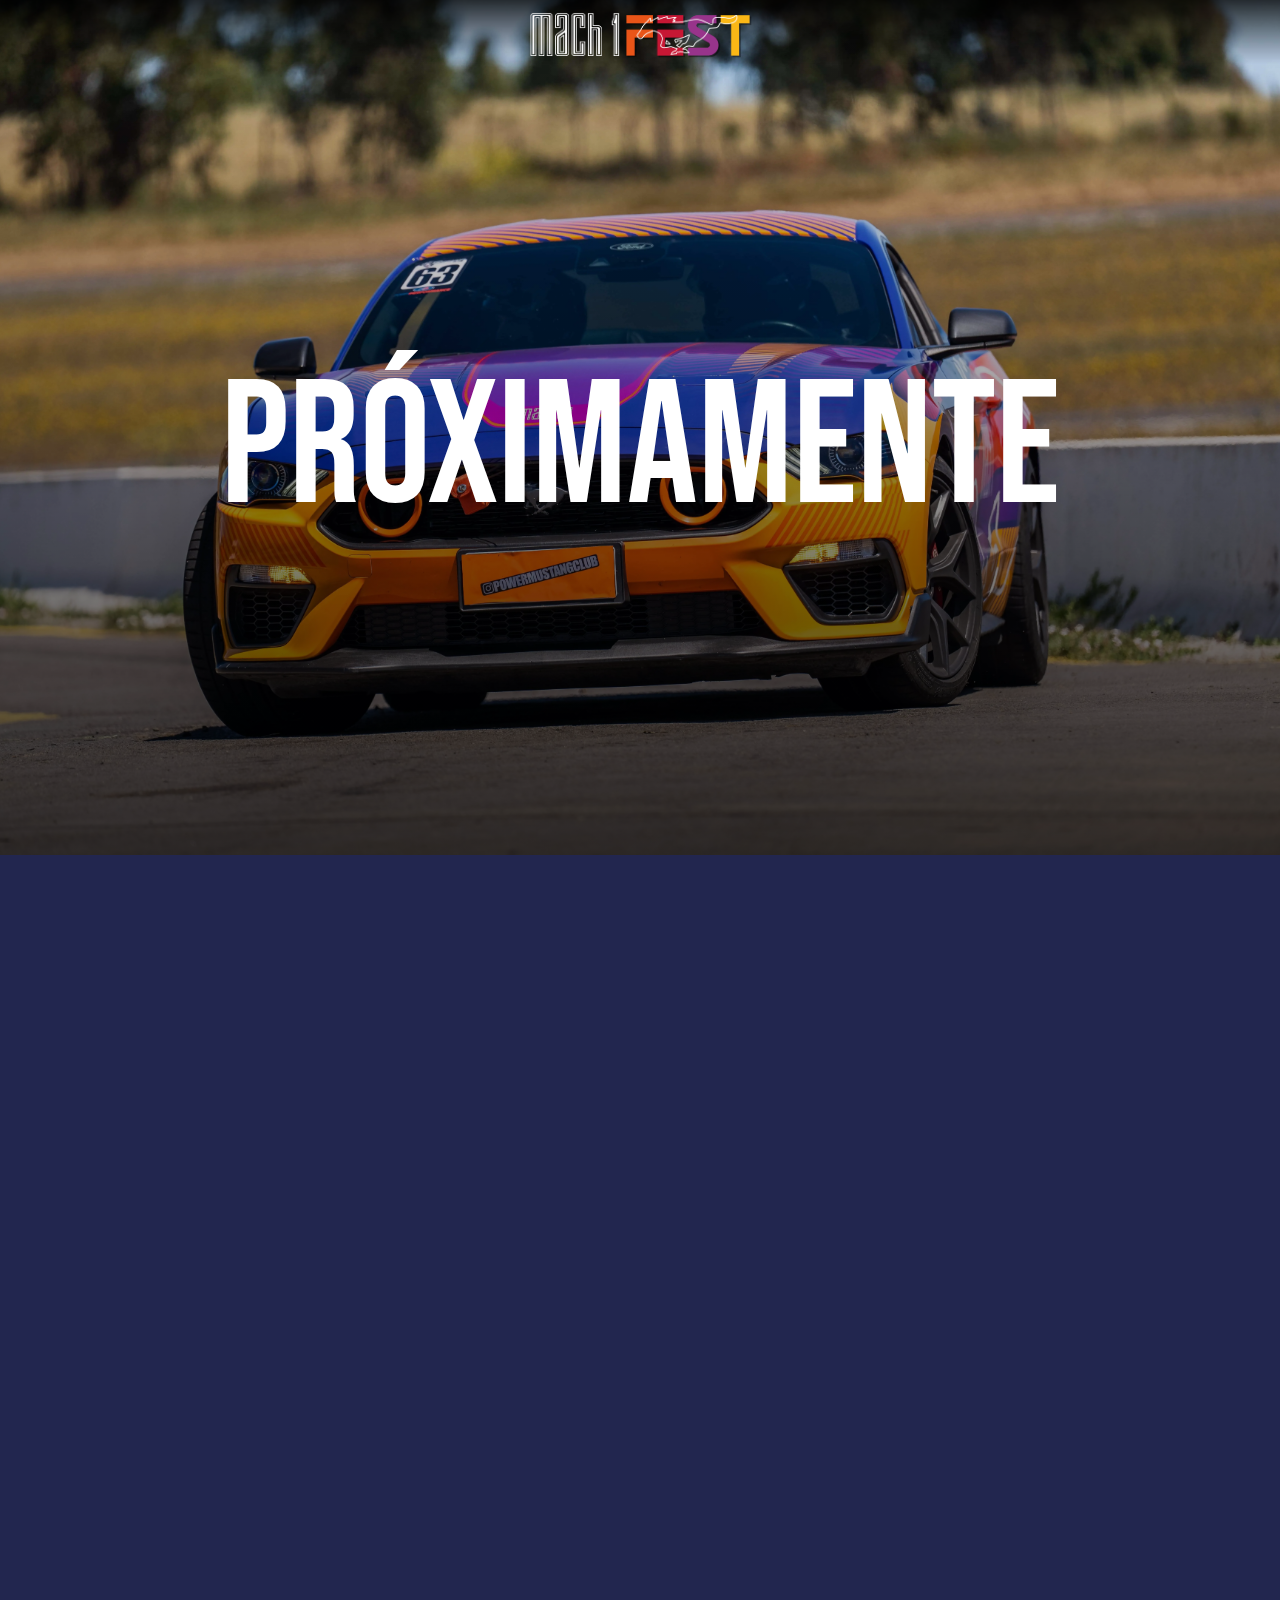
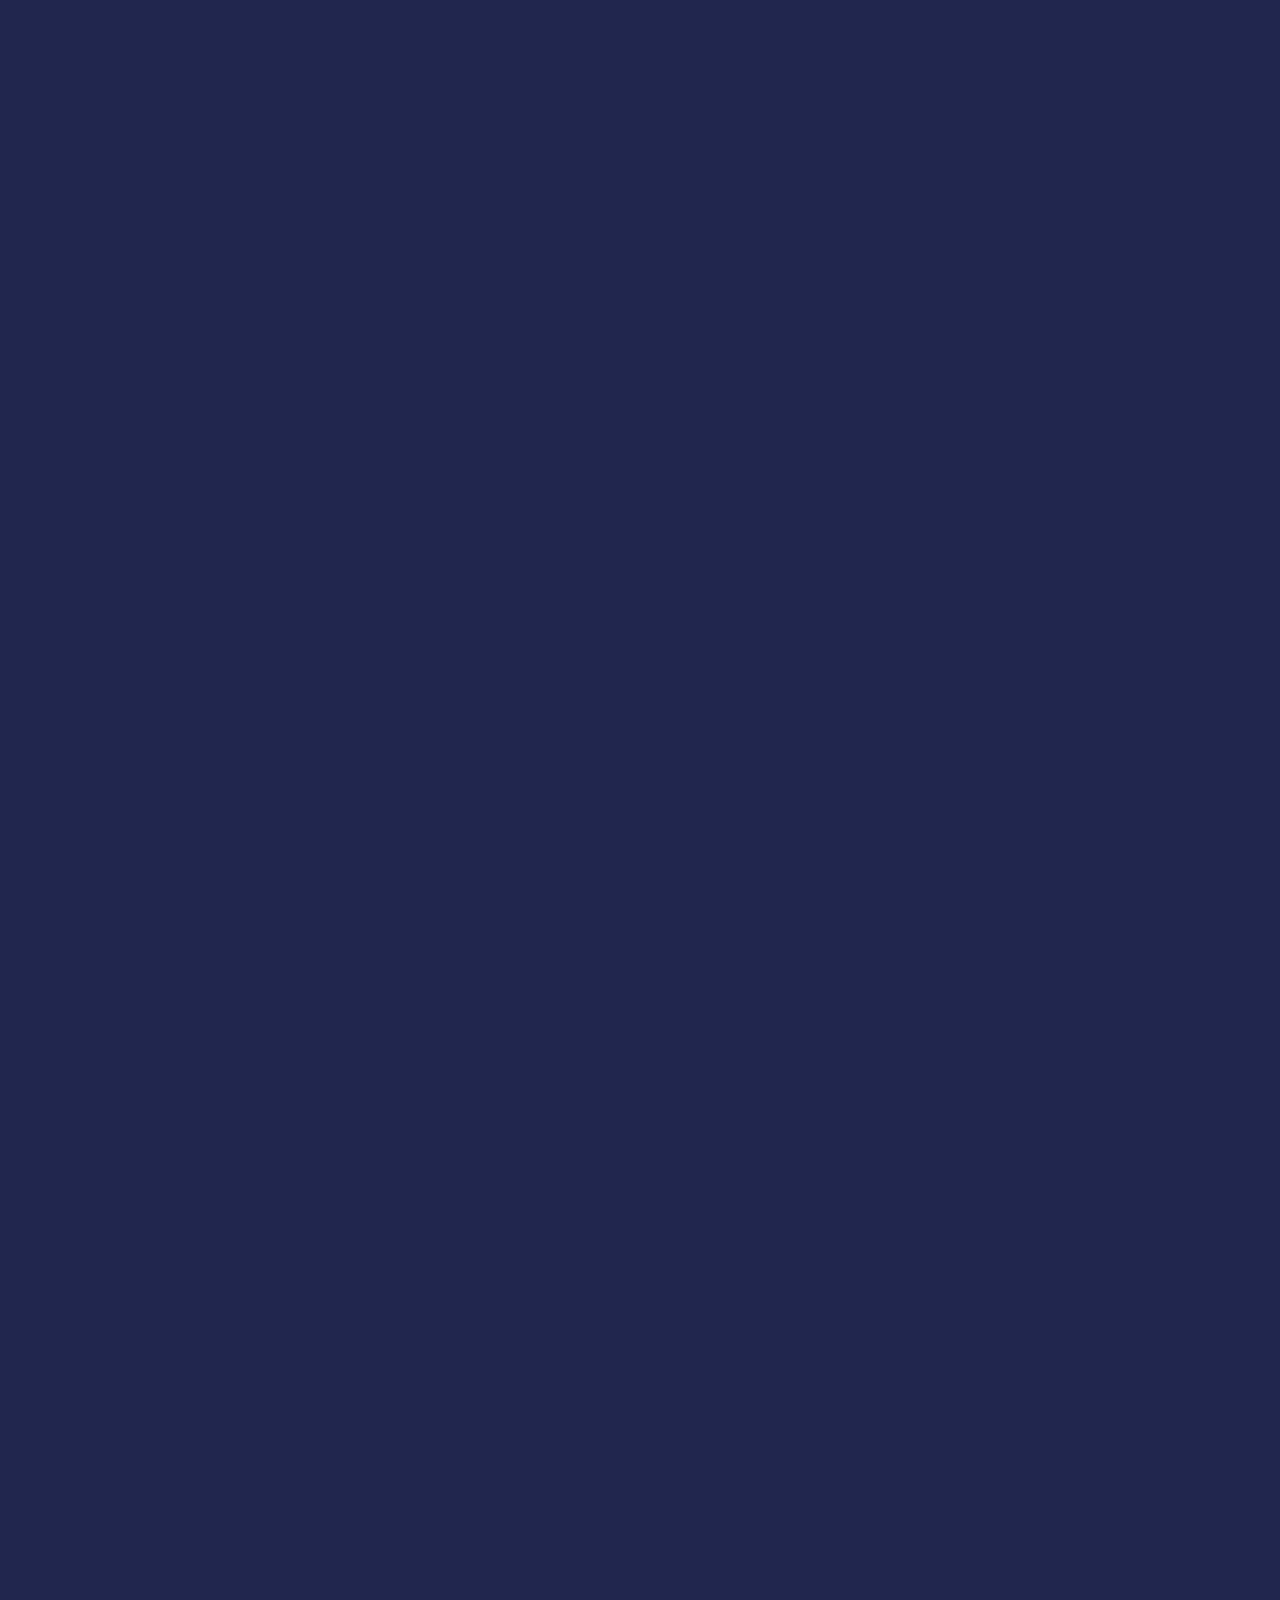
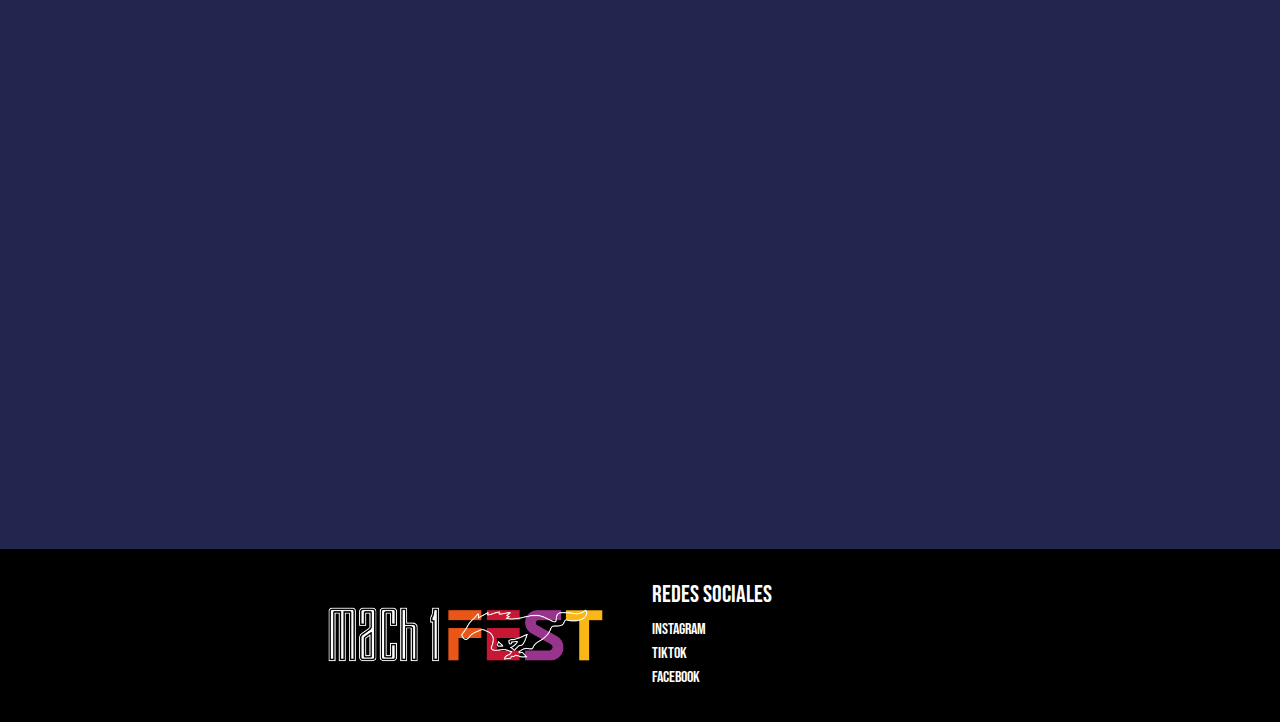
==== index.html @ 34c85b67 "Update index.html" ====
<!DOCTYPE html>
<html lang="en">

<head>
  <!-- Required meta tags -->
  <meta charset="utf-8">
  <meta name="viewport" content="width=device-width, initial-scale=1">

  <!-- Bootstrap CSS -->
  <link href="https://cdn.jsdelivr.net/npm/bootstrap@5.0.2/dist/css/bootstrap.min.css" rel="stylesheet">
  <link href="https://unpkg.com/aos@2.3.1/dist/aos.css" rel="stylesheet">

  <link rel="stylesheet" href="style.css">

  <title>Hello, world!</title>
</head>

<body>

  <section class="section1   ">
    <nav class="navbar navbar-expand-lg navbar-dark ">
      <div class="container-fluid d-flex align-items-center">
        <a class="navbar-brand" href="#">
          <img src="LOGO BLANCO VERTICAL.png" alt="Logo" class="logo-nav" height="80">
        </a>
      </div>
    </nav>
    <div class="img-container ">

      <div class="image-title">
        <h2 class="d-none d-lg-block">Próximamente</h2>
      </div>
      <div class="image-title">
        <h2 class=" d-lg-none" style="font-size: 3rem;">Próximamente</h2>
      </div>

      <img src="img-1.webp" alt="" class="img1">
    </div>
  </section>


  <section data-aos="fade-up" class="section2">
    <div id="carousel" class="carousel slide" data-ride="carousel">
      <div class="carousel-inner">
        <div class="carousel-item active">
          <img src="img-2.webp" class="d-block w-100" alt="Imagen 1">
        </div>
        <div class="carousel-item">
          <img src="img-3.webp" class="d-block w-100" alt="Imagen 2">
        </div>
        <div class="carousel-item">
          <img src="img-4.webp" class="d-block w-100" alt="Imagen 3">
        </div>
        <div class="carousel-item">
          <img src="img-5.webp" class="d-block w-100" alt="Imagen 4">
        </div>
        <div class="carousel-item">
          <img src="img-6.webp" class="d-block w-100" alt="Imagen 5">
        </div>
        <div class="carousel-item">
          <img src="img-7.webp" class="d-block w-100" alt="Imagen 6">
        </div>
      </div>

      <div class="preview-container">
        <img src="img-2-min.webp" class="preview-image active" alt="Preview 1" onclick="showImage(0)">
        <img src="img-3-min.webp" class="preview-image" alt="Preview 2" onclick="showImage(1)">
        <img src="img-4-min.webp" class="preview-image" alt="Preview 3" onclick="showImage(2)">
        <img src="img-5-min.webp" class="preview-image " alt="Preview 4" onclick="showImage(3)">
        <img src="img-6-min.webp" class="preview-image" alt="Preview 5" onclick="showImage(4)">
        <img src="img-7-min.webp" class="preview-image" alt="Preview 6" onclick="showImage(5)">
        <a class="custom-control-prev a-i" href="#carousel" role="button" data-slide="prev">
          <span class="custom-control-prev-icon" aria-hidden="true"></span>
          <span class="sr-only boton-circular">&#10096;</span>
        </a>

        <a class="custom-control-next a-i" href="#carousel" role="button" data-slide="next">
          <span class="custom-control-next-icon" aria-hidden="true"></span>
          <span class="sr-only boton-circular">&#10097;</span>
        </a>
      </div>
    </div>



  </section>

  <!-- <section class="section3 container-fluid">

    <div class="row contenido-section3">
      <div class="col-12 col-sm-6 d-flex align-items-center justify-content-center ">
        <h2 data-aos="fade-up">POLERAS</h2>
      </div>
      <div class="col-12 col-sm-6 d-flex justify-content-center ">
        <img src="camisa 3.png" class="img-info" alt="" data-aos="fade-up">
      </div>
    </div>
  

    <div class="row contenido-section3">
      <div class="col-12 col-sm-6 col-md-6 order-md-2 d-sm-none d-flex align-items-center justify-content-center">
        <h2 data-aos="fade-up">GORRAS</h2>
      </div>
      <div class="col-12 col-sm-6 col-md-6 d-flex justify-content-center order-md-1">
        <img src="GORRA 3.png" class="img-info" alt="" data-aos="fade-up">
      </div>
      <div class="col-12 col-sm-6 col-md-6 order-md-2 d-none d-sm-flex justify-content-center">
        <h2 data-aos="fade-up">GORRAS</h2>
      </div>
    </div>
 
    <div class="row contenido-section3">
      <div class="col-12 col-sm-6 d-flex align-items-center justify-content-center ">
        <h2 data-aos="fade-up">LLAVEROS</h2>
      </div>
      <div class="col-12 col-sm-6 d-flex justify-content-center ">
        <img src="LLAVEROS.png" class="img-info" alt="" data-aos="fade-up">
      </div>
    </div>
  </section>
   -->

   <section class="section3 container-fluid">
    <!-- POLERAS -->
    <div class="row contenido-section3">
      <div class="col-12 col-sm-6 d-flex align-items-center justify-content-center ">
        <img src="llaveros.png" class="img-info" alt="" data-aos="fade-up">
      </div>
      <div class="col-12 col-sm-6 d-flex justify-content-center ">
        <img src="polera.png" class="img-info" alt="" data-aos="fade-up">
      </div>
    </div>
  
    <!-- GORRAS -->
    <div class="row contenido-section3">
      <div class="col-12 col-sm-6 d-flex align-items-center justify-content-center ">
        <img src="gorra.png" class="img-info" alt="" data-aos="fade-up">
      </div>
      <div class="col-12 col-sm-6 d-flex justify-content-center ">
        <img src="mousepad.png" class="img-info" alt="" data-aos="fade-up">
      </div>
    </div>
  
    <!-- LLAVEROS -->
    <div class="row contenido-section3">
      <div class="col-12 col-sm-6 d-flex align-items-center justify-content-center ">
        <img src="mochila.png" class="img-info" alt="" data-aos="fade-up">
      </div>
      <div class="col-12 col-sm-6 d-flex justify-content-center ">
        <img src="mousepad2.png" class="img-info" alt="" data-aos="fade-up">
      </div>
    </div>
    <div class="row contenido-section3">
      <div class="col-12 col-sm-6 d-flex align-items-center justify-content-center ">
        <img src="tarjeteros.png" class="img-info" alt="" data-aos="fade-up">
      </div>
      <div class="col-12 col-sm-6 d-flex justify-content-center ">
        <img src="posavasos.png" class="img-info" alt="" data-aos="fade-up">
      </div>
    </div>
  </section>

  
  
  
  <footer class="footer-class container-fluid">
    <div class="row footer-row">
      <div class="col-12 col-sm-6 d-flex justify-content-center justify-content-sm-end align-items-center">
        <img src="LOGO BLANCO VERTICAL.png" height="100" alt="">
      </div>
      <div class="col-12 col-sm-6 text-center text-sm-start align-items-center content-footer">
        <h4 class="info-footer">REDES SOCIALES</h4>
        <ul class="social-list">
          <li>
            <a href="https://www.instagram.com/mach1fest?utm_source=ig_web_button_share_sheet&igsh=ZDNlZDc0MzIxNw==" target="_blank" class="social-icon info-footer"><i class="fab fa-facebook"></i>Instagram</a>
          </li>
          <li>
            <a href="https://www.tiktok.com/@mach1fest.cl?is_from_webapp=1&sender_device=pc" target="_blank" class="social-icon info-footer"><i class="fab fa-twitter"></i>TIKTOK</a>
          </li>
          <li>
            <a href="https://www.facebook.com/people/Mach1fest/61553412287434/" target="_blank" class="social-icon info-footer"><i class="fab fa-instagram"></i>Facebook</a>
          </li>
        </ul>
      </div>
    </div>
</footer>

  


  <script src="https://code.jquery.com/jquery-3.5.1.min.js"></script>
  <script src="https://cdn.jsdelivr.net/npm/bootstrap@5.0.2/dist/js/bootstrap.bundle.min.js"></script>
  <script src="https://unpkg.com/aos@2.3.1/dist/aos.js"></script>

  <script src="script.js"></script>

  <script>
    AOS.init();
  </script>

</body>

</html>
---- style.css ----
/* COLORES
AZUL #22264F
MORADO #98348B
NARANJA #EA561D
ROJO #C81834
AMARILLO #FAB719

*/
@import url('https://fonts.googleapis.com/css2?family=Bebas+Neue&display=swap');
body{
  font-family:  'Bebas Neue', sans-serif;
    background-color: #22264F;
  

}
.navbar {
    background-color: transparent;
    background: linear-gradient(to bottom, rgba(0, 0, 0, 0.8), rgba(0, 0, 0, 0)); /* Degradado de negro a transparente */
    position: fixed;
    width: 100%;
    z-index: 1000;
    height: 4rem;
  }

  .navbar-brand {
    position: absolute;
    left: 50%;
    transform: translateX(-50%);
  }
.logo-nav{
    margin-top: 3%;
}
.section1 {
    height: 95vh; /* 95% de la altura de la ventana */
    overflow: hidden; /* Evita que haya desbordamiento en caso de contenido adicional */
  }

  /* IMAGEN SECTION 1 */

  .img-container {
    position: relative;
    width: 100%;
    height: 100vh;
  }
  
  .img1 {
    width: 100%;
    height: 100%;
    object-fit: cover;
  }
  
  .img-container::before {
    content: '';
    position: absolute;
    top: 0;
    left: 0;
    width: 100%;
    height: 100%;
    background: linear-gradient(to top, rgba(0, 0, 0, 0.8), transparent);
  }

  
  
/* TEXTO TITULO */

.image-title {
  position: absolute;
  top: 50%;
  left: 50%;
  transform: translate(-50%, -50%);
  text-align: center;
  width: 100%;
}

.image-title h2 {

  color: white;
  font-size: 11rem;
  margin: 0; 
}

.span-tittle{
  margin-right: -2rem; 

}

/* CARRUSEL */
  .carousel-item img {
    width: 100%;
    height: 100vh;
    object-fit: cover;
    opacity: 0;
    transform: translateY(20px);    
    transition: opacity 1s ease-in-out, transform 1s ease-in-out; 
  }
  
  .carousel-item.active img {
    opacity: 1;
    transform: translateY(0);
  }
  
  
  .preview-image.active {
    border: 3px solid #FAB719; 
    opacity: 1;
    transform: scale(1.1); 
    transition: transform 0.3s ease-in-out; 
  }
  
  .boton-circular {
    width: 50px;
    height: 50px;
    border-radius: 50%;
    background-color:transparent ; /* rgba(0, 0, 0, 0.8) 80% de opacidad */
    display: flex;  
    justify-content: center;
    align-items: center;
    cursor: pointer;
    border-color: #FAB719;
    border: 3px solid #FAB719;
    background-color: #22264F;
  }
  .boton-circular.active {
    border: 3px solid #FAB719;
  }
  
  .boton-circular span {
    color: #FAB719;
    font-size: 24px;
  }

.a-i {
    text-decoration: none; /* Eliminar subrayado */
    color: #FAB719; /* Mantener el color original del texto */
}

/* Estilo para cuando se pasa el ratón por encima del hipervínculo */
.a-i:hover {
    color: #FAB719; /* Mantener el color original del texto */
    text-decoration: none; /* Evitar subrayado al pasar el ratón */
}
  
  .custom-control-prev,
  .custom-control-next {
    font-size: 1rem; /* Tamaño de fuente ajustado */
  }
  
  .custom-control-prev {
    margin-right: 5px; /* Espaciado entre los botones */
  }
  
  .custom-control-next {
    margin-left: 5px; /* Espaciado entre los botones */
  }
  
  .preview-container {
    position: absolute;
    bottom: 10px;
    right: 10px; /* Alineación a la derecha */
    display: flex;
    align-items: center; /* Alineación vertical */
  }
  
  .preview-image {
    width: 10%;
    height: auto; /* Ajuste de altura automático */
    margin-right: 5px; /* Espaciado entre las vistas previas */
    cursor: pointer;
  }
  
  h2{
    color: white;
    font-size: 6rem;
    
  }
  p{
    color: white;
    font-size: 27px;
    text-align: justify;
  
  }
    .section3{
      height: auto; /* 100% de la altura de la ventana */
      overflow: hidden; /* Evita que haya desbordamiento en caso de contenido adicional */
      background-color: #22264F;
    }
    
  
  .img-info{
    width: 50%;
   /*  background-color: transpare  nt;
   border: 3px solid#FAB719; */
   margin-bottom: 10rem;
  
  }

  .footer-class .footer-row{
    background-color: black;
    height: auto;
  }
  
  .info-footer{
    color: white;
    text-decoration: none;
 
  }

  .content-footer{
margin-top: 2rem;
margin-bottom: 2rem;
}



.social-list {
  list-style-type: none; /* Elimina los puntos decorativos */
  padding: 0;
  margin: 0;
}

.footer-derecho{
  padding-top: 3rem;
}



.section2{
  padding-bottom: 8rem;
}
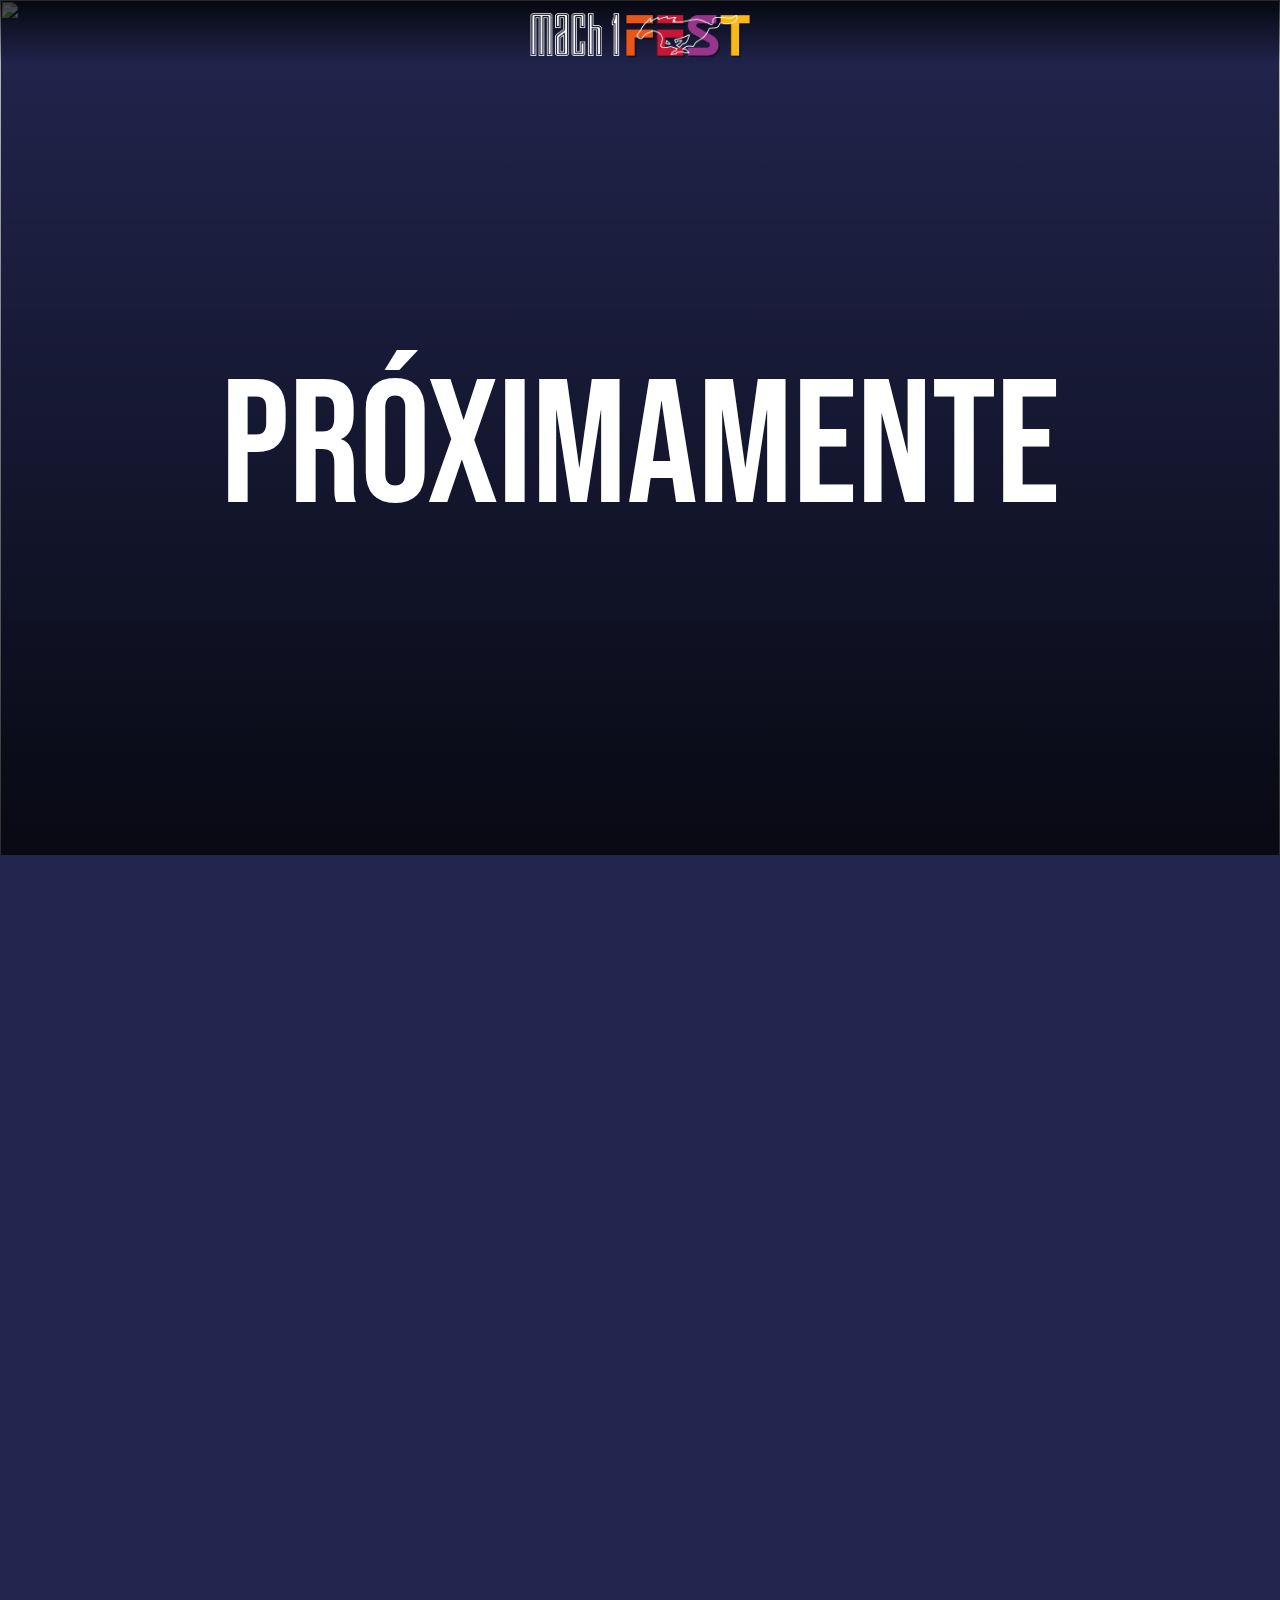
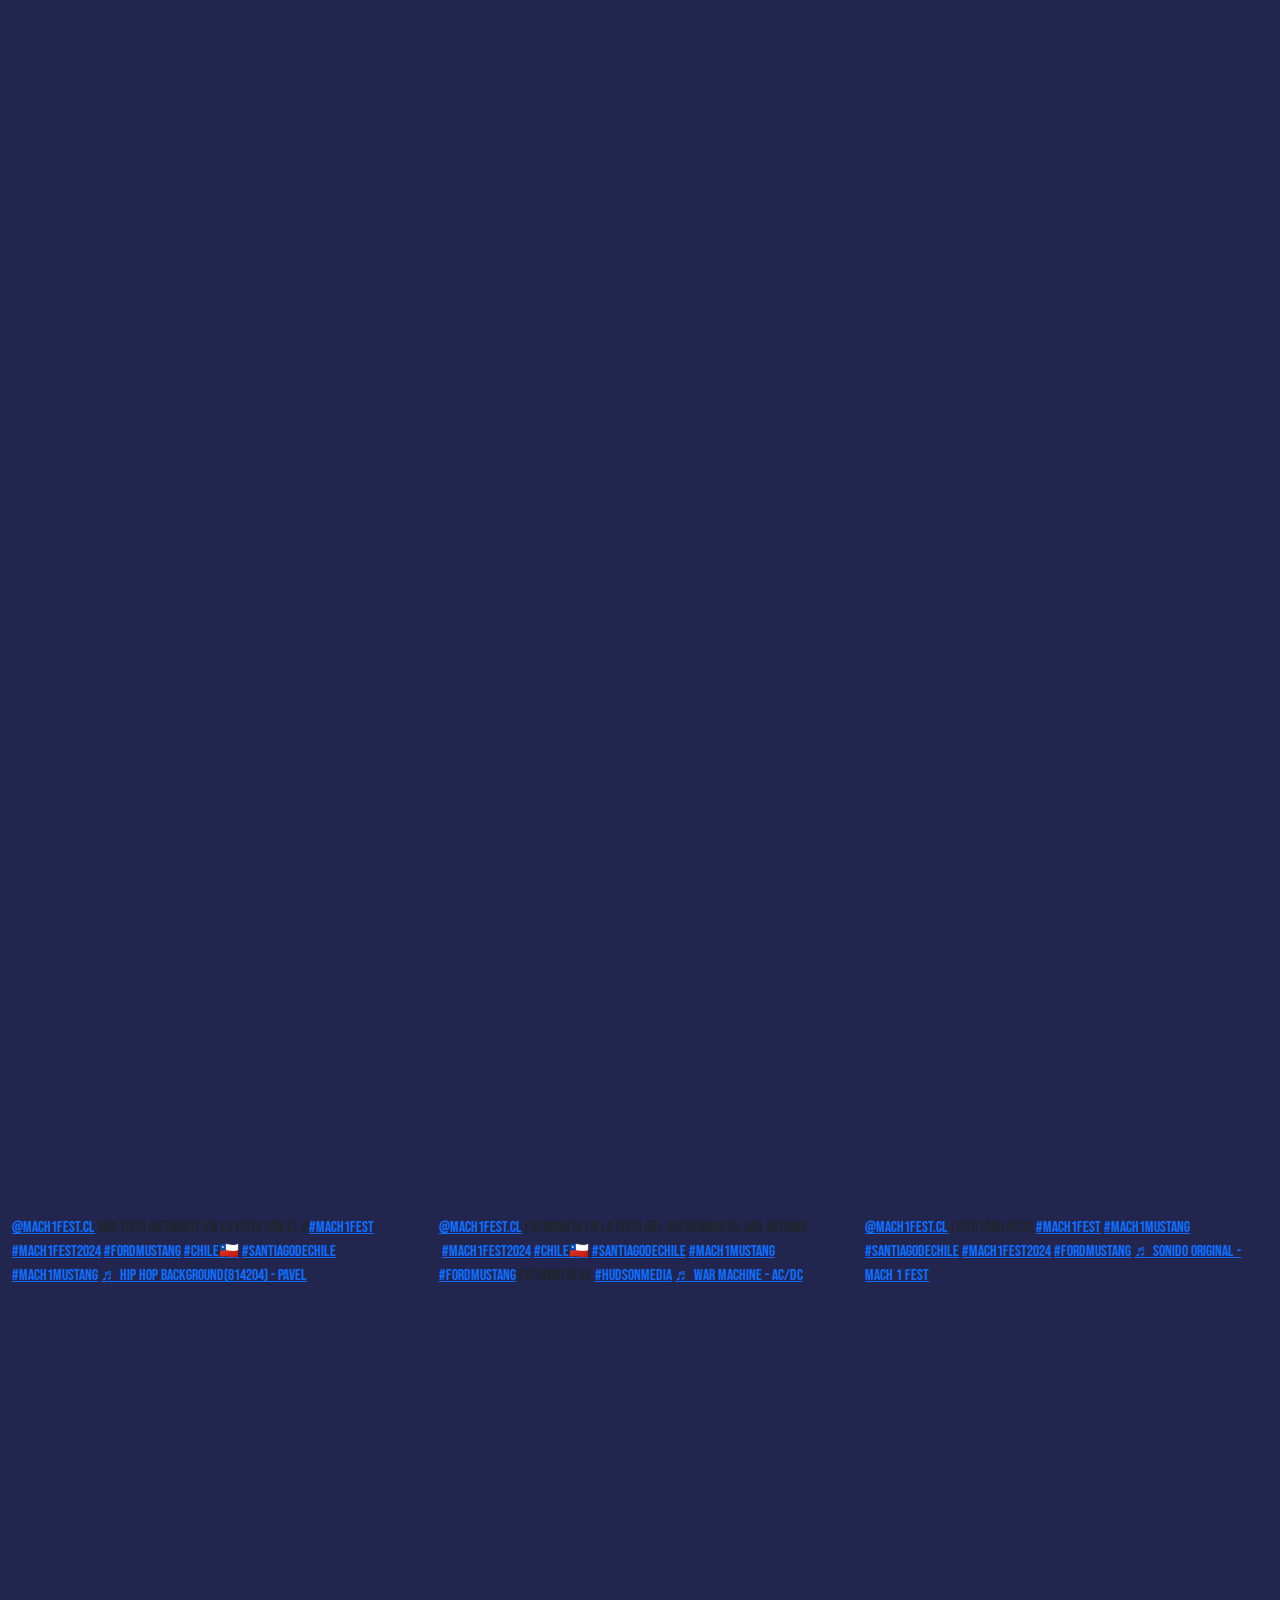
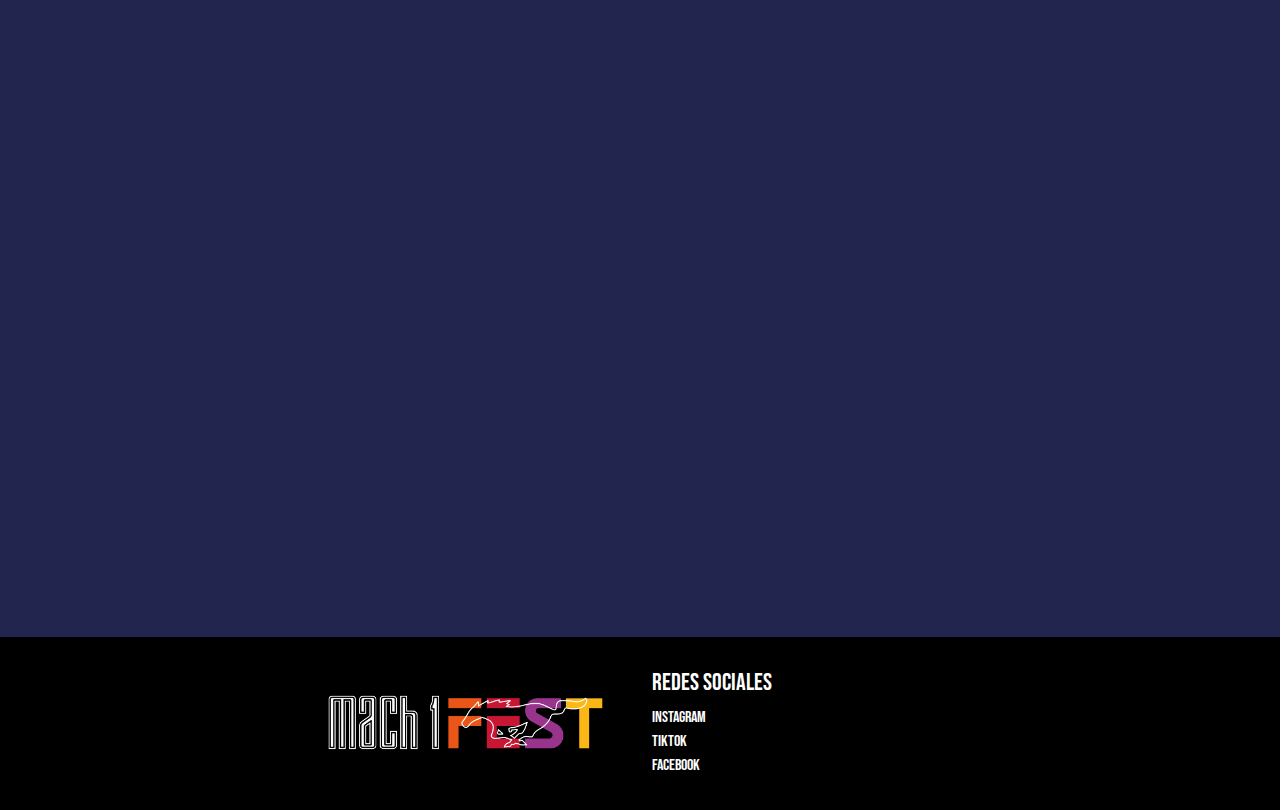
==== commit 16d88ead: "Update index.html" ====
--- a/index.html
+++ b/index.html
@@ -34,7 +34,7 @@
         <h2 class=" d-lg-none" style="font-size: 3rem;">Próximamente</h2>
       </div>
 
-      <img src="img-1.webp" alt="" class="img1">
+      <img src="/Imagenes-Auto/img-1.webp" alt="" class="img1">
     </div>
   </section>
 
@@ -43,32 +43,32 @@
     <div id="carousel" class="carousel slide" data-ride="carousel">
       <div class="carousel-inner">
         <div class="carousel-item active">
-          <img src="img-2.webp" class="d-block w-100" alt="Imagen 1">
-        </div>
-        <div class="carousel-item">
-          <img src="img-3.webp" class="d-block w-100" alt="Imagen 2">
-        </div>
-        <div class="carousel-item">
-          <img src="img-4.webp" class="d-block w-100" alt="Imagen 3">
-        </div>
-        <div class="carousel-item">
-          <img src="img-5.webp" class="d-block w-100" alt="Imagen 4">
-        </div>
-        <div class="carousel-item">
-          <img src="img-6.webp" class="d-block w-100" alt="Imagen 5">
-        </div>
-        <div class="carousel-item">
-          <img src="img-7.webp" class="d-block w-100" alt="Imagen 6">
+          <img src="/Imagenes-Auto/img-2.webp" class="d-block w-100" alt="Imagen 1">
+        </div>
+        <div class="carousel-item">
+          <img src="/Imagenes-Auto/img-3.webp" class="d-block w-100" alt="Imagen 2">
+        </div>
+        <div class="carousel-item">
+          <img src="/Imagenes-Auto/img-4.webp" class="d-block w-100" alt="Imagen 3">
+        </div>
+        <div class="carousel-item">
+          <img src="/Imagenes-Auto/img-5.webp" class="d-block w-100" alt="Imagen 4">
+        </div>
+        <div class="carousel-item">
+          <img src="/Imagenes-Auto/img-6.webp" class="d-block w-100" alt="Imagen 5">
+        </div>
+        <div class="carousel-item">
+          <img src="/Imagenes-Auto/img-7.webp" class="d-block w-100" alt="Imagen 6">
         </div>
       </div>
 
       <div class="preview-container">
-        <img src="img-2-min.webp" class="preview-image active" alt="Preview 1" onclick="showImage(0)">
-        <img src="img-3-min.webp" class="preview-image" alt="Preview 2" onclick="showImage(1)">
-        <img src="img-4-min.webp" class="preview-image" alt="Preview 3" onclick="showImage(2)">
-        <img src="img-5-min.webp" class="preview-image " alt="Preview 4" onclick="showImage(3)">
-        <img src="img-6-min.webp" class="preview-image" alt="Preview 5" onclick="showImage(4)">
-        <img src="img-7-min.webp" class="preview-image" alt="Preview 6" onclick="showImage(5)">
+        <img src="/Imagenes-Auto/img-2-min.webp" class="preview-image active" alt="Preview 1" onclick="showImage(0)">
+        <img src="/Imagenes-Auto/img-3-min.webp" class="preview-image" alt="Preview 2" onclick="showImage(1)">
+        <img src="/Imagenes-Auto/img-4-min.webp" class="preview-image" alt="Preview 3" onclick="showImage(2)">
+        <img src="/Imagenes-Auto/img-5-min.webp" class="preview-image " alt="Preview 4" onclick="showImage(3)">
+        <img src="/Imagenes-Auto/img-6-min.webp" class="preview-image" alt="Preview 5" onclick="showImage(4)">
+        <img src="/Imagenes-Auto/img-7-min.webp" class="preview-image" alt="Preview 6" onclick="showImage(5)">
         <a class="custom-control-prev a-i" href="#carousel" role="button" data-slide="prev">
           <span class="custom-control-prev-icon" aria-hidden="true"></span>
           <span class="sr-only boton-circular">&#10096;</span>
@@ -120,7 +120,7 @@
   </section>
    -->
 
-   <section class="section3 container-fluid">
+  <section class="section3 container-fluid">
     <!-- POLERAS -->
     <div class="row contenido-section3">
       <div class="col-12 col-sm-6 d-flex align-items-center justify-content-center ">
@@ -130,7 +130,7 @@
         <img src="polera.png" class="img-info" alt="" data-aos="fade-up">
       </div>
     </div>
-  
+
     <!-- GORRAS -->
     <div class="row contenido-section3">
       <div class="col-12 col-sm-6 d-flex align-items-center justify-content-center ">
@@ -140,7 +140,76 @@
         <img src="mousepad.png" class="img-info" alt="" data-aos="fade-up">
       </div>
     </div>
-  
+    <div class="row tiktok-section" >
+      <div class="col-12 col-lg-4 d-flex align-items-center justify-content-center">
+        <blockquote class="tiktok-embed " cite="https://www.tiktok.com/@mach1fest.cl/video/7309901057893666054"
+          data-video-id="7309901057893666054" style="max-width: 605px;min-width: 325px;">
+          <div> <a target="_blank" title="@mach1fest.cl"
+              href="https://www.tiktok.com/@mach1fest.cl?refer=embed">@mach1fest.cl</a> Una vista diferente en la pista
+            con
+            el #<a title="mach1fest" target="_blank"
+              href="https://www.tiktok.com/tag/mach1fest?refer=embed">#mach1fest</a>
+            <a title="mach1fest2024" target="_blank"
+              href="https://www.tiktok.com/tag/mach1fest2024?refer=embed">#mach1fest2024</a> <a title="fordmustang"
+              target="_blank" href="https://www.tiktok.com/tag/fordmustang?refer=embed">#fordmustang</a> <a
+              title="chile🇨🇱" target="_blank"
+              href="https://www.tiktok.com/tag/chile%F0%9F%87%A8%F0%9F%87%B1?refer=embed">#chile🇨🇱</a> <a
+              title="santiagodechile" target="_blank"
+              href="https://www.tiktok.com/tag/santiagodechile?refer=embed">#santiagodechile</a> <a title="mach1mustang"
+              target="_blank" href="https://www.tiktok.com/tag/mach1mustang?refer=embed">#mach1mustang</a> <a
+              target="_blank" title="♬ Hip Hop Background(814204) - Pavel"
+              href="https://www.tiktok.com/music/Hip-Hop-Background-814204-6860551076676896769?refer=embed">♬ Hip Hop
+              Background(814204) - Pavel</a>
+          </div>
+        </blockquote>
+        <script async src="https://www.tiktok.com/embed.js"></script>
+      </div>
+      <div class="col-12 col-lg-4 d-flex align-items-center justify-content-center">
+        <blockquote class="tiktok-embed" cite="https://www.tiktok.com/@mach1fest.cl/video/7309574915538177286"
+          data-video-id="7309574915538177286" style="max-width: 605px;min-width: 325px;">
+          <section> <a target="_blank" title="@mach1fest.cl"
+              href="https://www.tiktok.com/@mach1fest.cl?refer=embed">@mach1fest.cl</a> Fotografía en la pista del
+            Autódromo de San Antonio .<a title="mach1fest2024" target="_blank"
+              href="https://www.tiktok.com/tag/mach1fest2024?refer=embed">#mach1fest2024</a> <a title="chile🇨🇱"
+              target="_blank" href="https://www.tiktok.com/tag/chile%F0%9F%87%A8%F0%9F%87%B1?refer=embed">#chile🇨🇱</a>
+            <a title="santiagodechile" target="_blank"
+              href="https://www.tiktok.com/tag/santiagodechile?refer=embed">#santiagodechile</a> <a title="mach1mustang"
+              target="_blank" href="https://www.tiktok.com/tag/mach1mustang?refer=embed">#mach1mustang</a> <a
+              title="fordmustang" target="_blank"
+              href="https://www.tiktok.com/tag/fordmustang?refer=embed">#fordmustang</a> fotografía de <a
+              title="hudsonmedia" target="_blank"
+              href="https://www.tiktok.com/tag/hudsonmedia?refer=embed">#hudsonmedia</a> <a target="_blank"
+              title="♬ War Machine - AC&#47;DC"
+              href="https://www.tiktok.com/music/War-Machine-6715196269591005185?refer=embed">♬ War Machine -
+              AC&#47;DC</a> </section>
+        </blockquote>
+        <script async src="https://www.tiktok.com/embed.js"></script>
+      </div>
+      <div class="col-12 col-lg-4 d-flex align-items-center justify-content-center">
+        <blockquote class="tiktok-embed" cite="https://www.tiktok.com/@mach1fest.cl/video/7309898179795815685"
+          data-video-id="7309898179795815685" style="max-width: 605px;min-width: 325px;">
+          <section> <a target="_blank" title="@mach1fest.cl"
+              href="https://www.tiktok.com/@mach1fest.cl?refer=embed">@mach1fest.cl</a> Listo para pista <a
+              title="mach1fest" target="_blank" href="https://www.tiktok.com/tag/mach1fest?refer=embed">#mach1fest</a>
+            <a title="mach1mustang" target="_blank"
+              href="https://www.tiktok.com/tag/mach1mustang?refer=embed">#mach1mustang</a> <a title="santiagodechile"
+              target="_blank" href="https://www.tiktok.com/tag/santiagodechile?refer=embed">#santiagodechile</a> <a
+              title="mach1fest2024" target="_blank"
+              href="https://www.tiktok.com/tag/mach1fest2024?refer=embed">#mach1fest2024</a> <a title="fordmustang"
+              target="_blank" href="https://www.tiktok.com/tag/fordmustang?refer=embed">#fordmustang</a> <a
+              target="_blank" title="♬ sonido original - Mach 1 Fest"
+              href="https://www.tiktok.com/music/sonido-original-7309898187384687366?refer=embed">♬ sonido original -
+              Mach 1 Fest</a>
+          </section>
+        </blockquote>
+        <script async src="https://www.tiktok.com/embed.js"></script>
+      </div>
+      
+
+
+    </div>
+
+
     <!-- LLAVEROS -->
     <div class="row contenido-section3">
       <div class="col-12 col-sm-6 d-flex align-items-center justify-content-center ">
@@ -160,9 +229,9 @@
     </div>
   </section>
 
-  
-  
-  
+
+
+
   <footer class="footer-class container-fluid">
     <div class="row footer-row">
       <div class="col-12 col-sm-6 d-flex justify-content-center justify-content-sm-end align-items-center">
@@ -172,20 +241,23 @@
         <h4 class="info-footer">REDES SOCIALES</h4>
         <ul class="social-list">
           <li>
-            <a href="https://www.instagram.com/mach1fest?utm_source=ig_web_button_share_sheet&igsh=ZDNlZDc0MzIxNw==" target="_blank" class="social-icon info-footer"><i class="fab fa-facebook"></i>Instagram</a>
+            <a href="https://www.instagram.com/mach1fest?utm_source=ig_web_button_share_sheet&igsh=ZDNlZDc0MzIxNw=="
+              target="_blank" class="social-icon info-footer"><i class="fab fa-facebook"></i>Instagram</a>
           </li>
           <li>
-            <a href="https://www.tiktok.com/@mach1fest.cl?is_from_webapp=1&sender_device=pc" target="_blank" class="social-icon info-footer"><i class="fab fa-twitter"></i>TIKTOK</a>
+            <a href="https://www.tiktok.com/@mach1fest.cl?is_from_webapp=1&sender_device=pc" target="_blank"
+              class="social-icon info-footer"><i class="fab fa-twitter"></i>TIKTOK</a>
           </li>
           <li>
-            <a href="https://www.facebook.com/people/Mach1fest/61553412287434/" target="_blank" class="social-icon info-footer"><i class="fab fa-instagram"></i>Facebook</a>
+            <a href="https://www.facebook.com/people/Mach1fest/61553412287434/" target="_blank"
+              class="social-icon info-footer"><i class="fab fa-instagram"></i>Facebook</a>
           </li>
         </ul>
       </div>
     </div>
-</footer>
-
-  
+  </footer>
+
+
 
 
   <script src="https://code.jquery.com/jquery-3.5.1.min.js"></script>
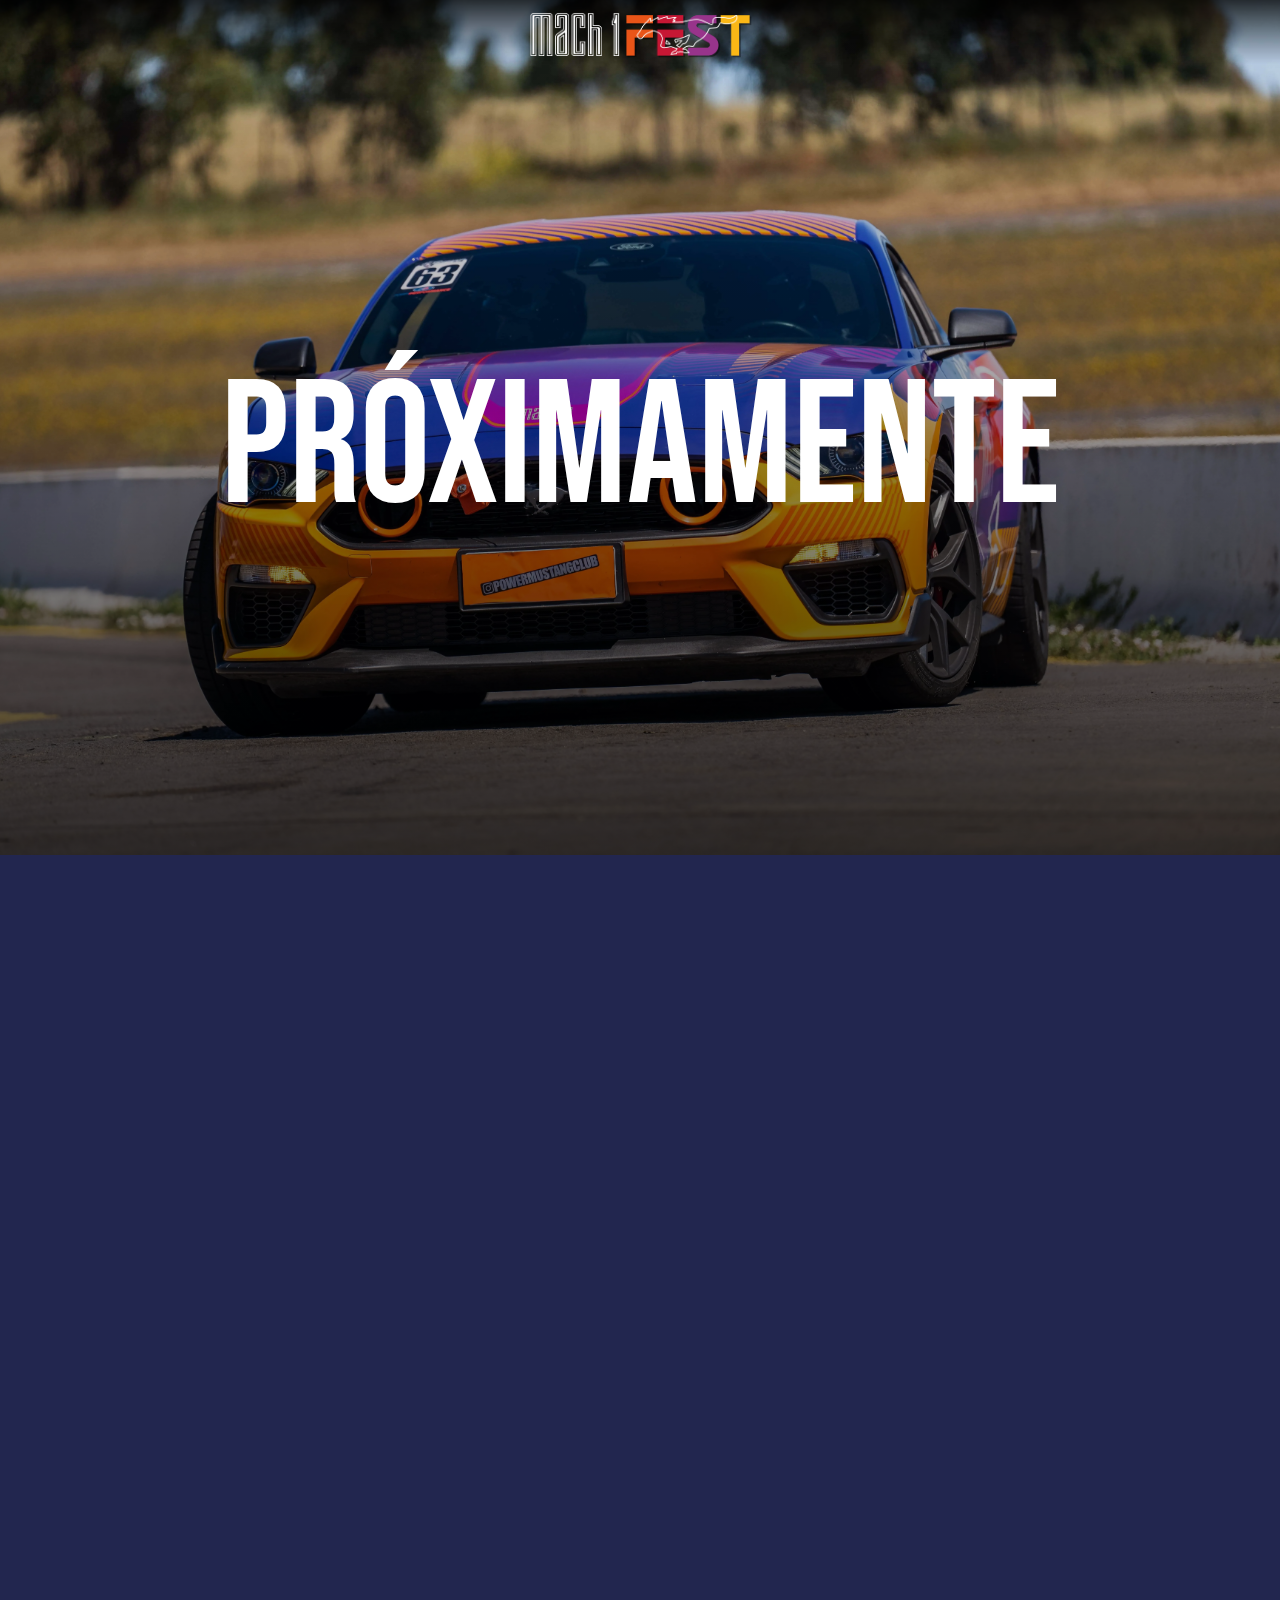
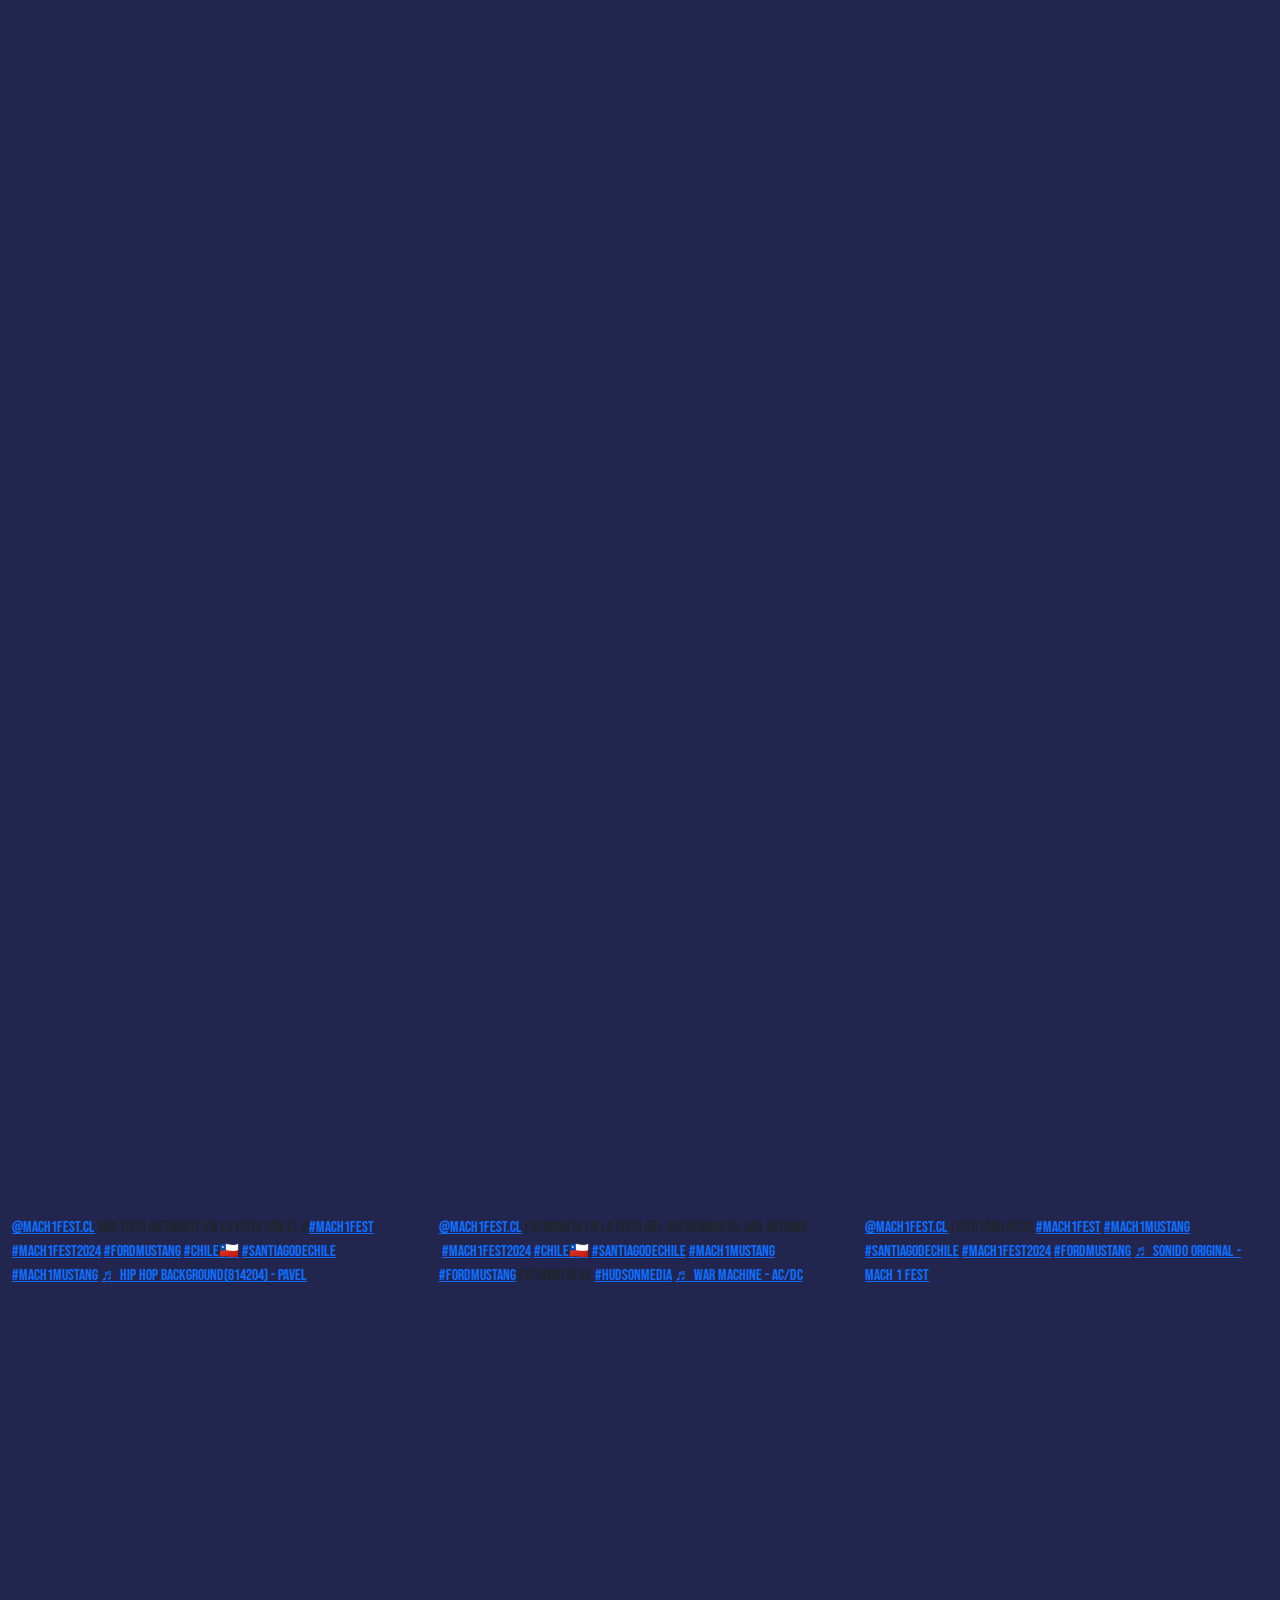
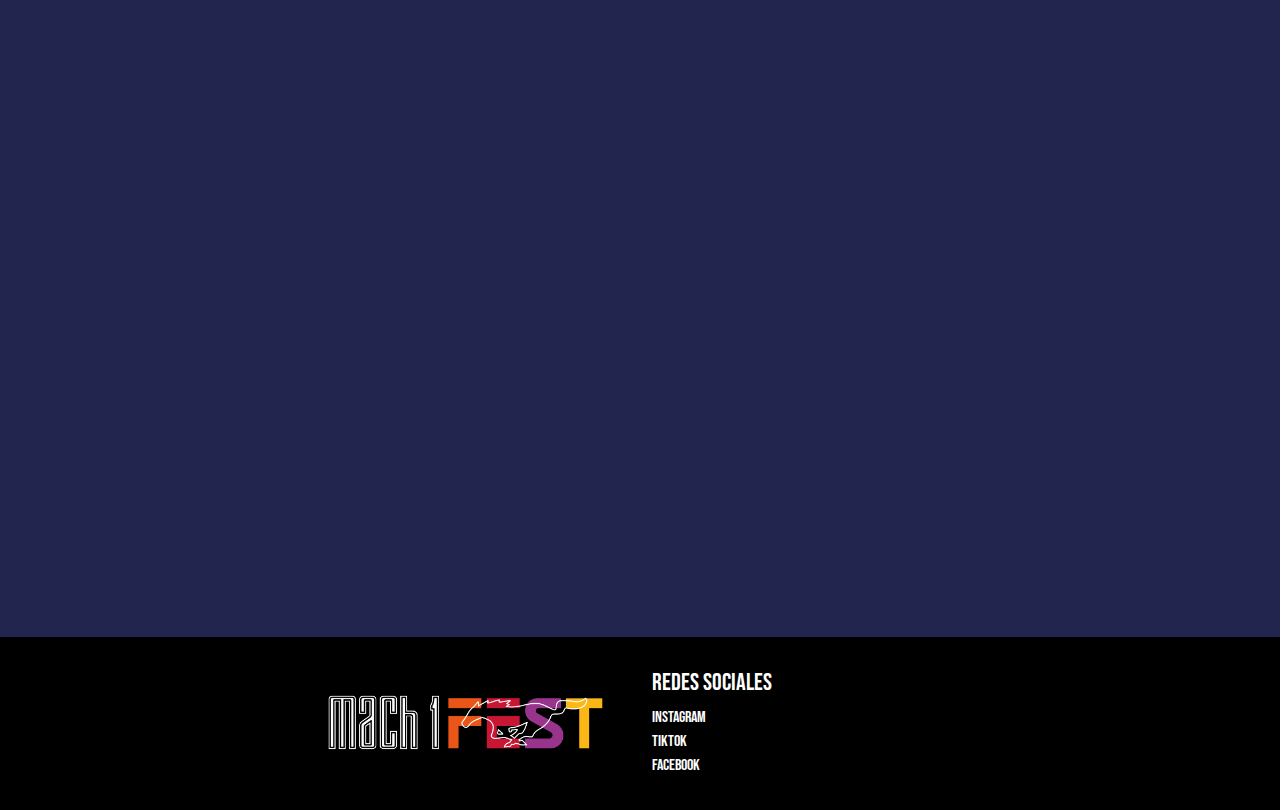
==== commit 3097675a: "Update index.html" ====
--- a/index.html
+++ b/index.html
@@ -34,7 +34,7 @@
         <h2 class=" d-lg-none" style="font-size: 3rem;">Próximamente</h2>
       </div>
 
-      <img src="/Imagenes-Auto/img-1.webp" alt="" class="img1">
+      <img src="img-1.webp" alt="" class="img1">
     </div>
   </section>
 
@@ -43,32 +43,32 @@
     <div id="carousel" class="carousel slide" data-ride="carousel">
       <div class="carousel-inner">
         <div class="carousel-item active">
-          <img src="/Imagenes-Auto/img-2.webp" class="d-block w-100" alt="Imagen 1">
-        </div>
-        <div class="carousel-item">
-          <img src="/Imagenes-Auto/img-3.webp" class="d-block w-100" alt="Imagen 2">
-        </div>
-        <div class="carousel-item">
-          <img src="/Imagenes-Auto/img-4.webp" class="d-block w-100" alt="Imagen 3">
-        </div>
-        <div class="carousel-item">
-          <img src="/Imagenes-Auto/img-5.webp" class="d-block w-100" alt="Imagen 4">
-        </div>
-        <div class="carousel-item">
-          <img src="/Imagenes-Auto/img-6.webp" class="d-block w-100" alt="Imagen 5">
-        </div>
-        <div class="carousel-item">
-          <img src="/Imagenes-Auto/img-7.webp" class="d-block w-100" alt="Imagen 6">
+          <img src="img-2.webp" class="d-block w-100" alt="Imagen 1">
+        </div>
+        <div class="carousel-item">
+          <img src="img-3.webp" class="d-block w-100" alt="Imagen 2">
+        </div>
+        <div class="carousel-item">
+          <img src="img-4.webp" class="d-block w-100" alt="Imagen 3">
+        </div>
+        <div class="carousel-item">
+          <img src="img-5.webp" class="d-block w-100" alt="Imagen 4">
+        </div>
+        <div class="carousel-item">
+          <img src="img-6.webp" class="d-block w-100" alt="Imagen 5">
+        </div>
+        <div class="carousel-item">
+          <img src="img-7.webp" class="d-block w-100" alt="Imagen 6">
         </div>
       </div>
 
       <div class="preview-container">
-        <img src="/Imagenes-Auto/img-2-min.webp" class="preview-image active" alt="Preview 1" onclick="showImage(0)">
-        <img src="/Imagenes-Auto/img-3-min.webp" class="preview-image" alt="Preview 2" onclick="showImage(1)">
-        <img src="/Imagenes-Auto/img-4-min.webp" class="preview-image" alt="Preview 3" onclick="showImage(2)">
-        <img src="/Imagenes-Auto/img-5-min.webp" class="preview-image " alt="Preview 4" onclick="showImage(3)">
-        <img src="/Imagenes-Auto/img-6-min.webp" class="preview-image" alt="Preview 5" onclick="showImage(4)">
-        <img src="/Imagenes-Auto/img-7-min.webp" class="preview-image" alt="Preview 6" onclick="showImage(5)">
+        <img src="img-2-min.webp" class="preview-image active" alt="Preview 1" onclick="showImage(0)">
+        <img src="img-3-min.webp" class="preview-image" alt="Preview 2" onclick="showImage(1)">
+        <img src="img-4-min.webp" class="preview-image" alt="Preview 3" onclick="showImage(2)">
+        <img src="img-5-min.webp" class="preview-image " alt="Preview 4" onclick="showImage(3)">
+        <img src="img-6-min.webp" class="preview-image" alt="Preview 5" onclick="showImage(4)">
+        <img src="img-7-min.webp" class="preview-image" alt="Preview 6" onclick="showImage(5)">
         <a class="custom-control-prev a-i" href="#carousel" role="button" data-slide="prev">
           <span class="custom-control-prev-icon" aria-hidden="true"></span>
           <span class="sr-only boton-circular">&#10096;</span>
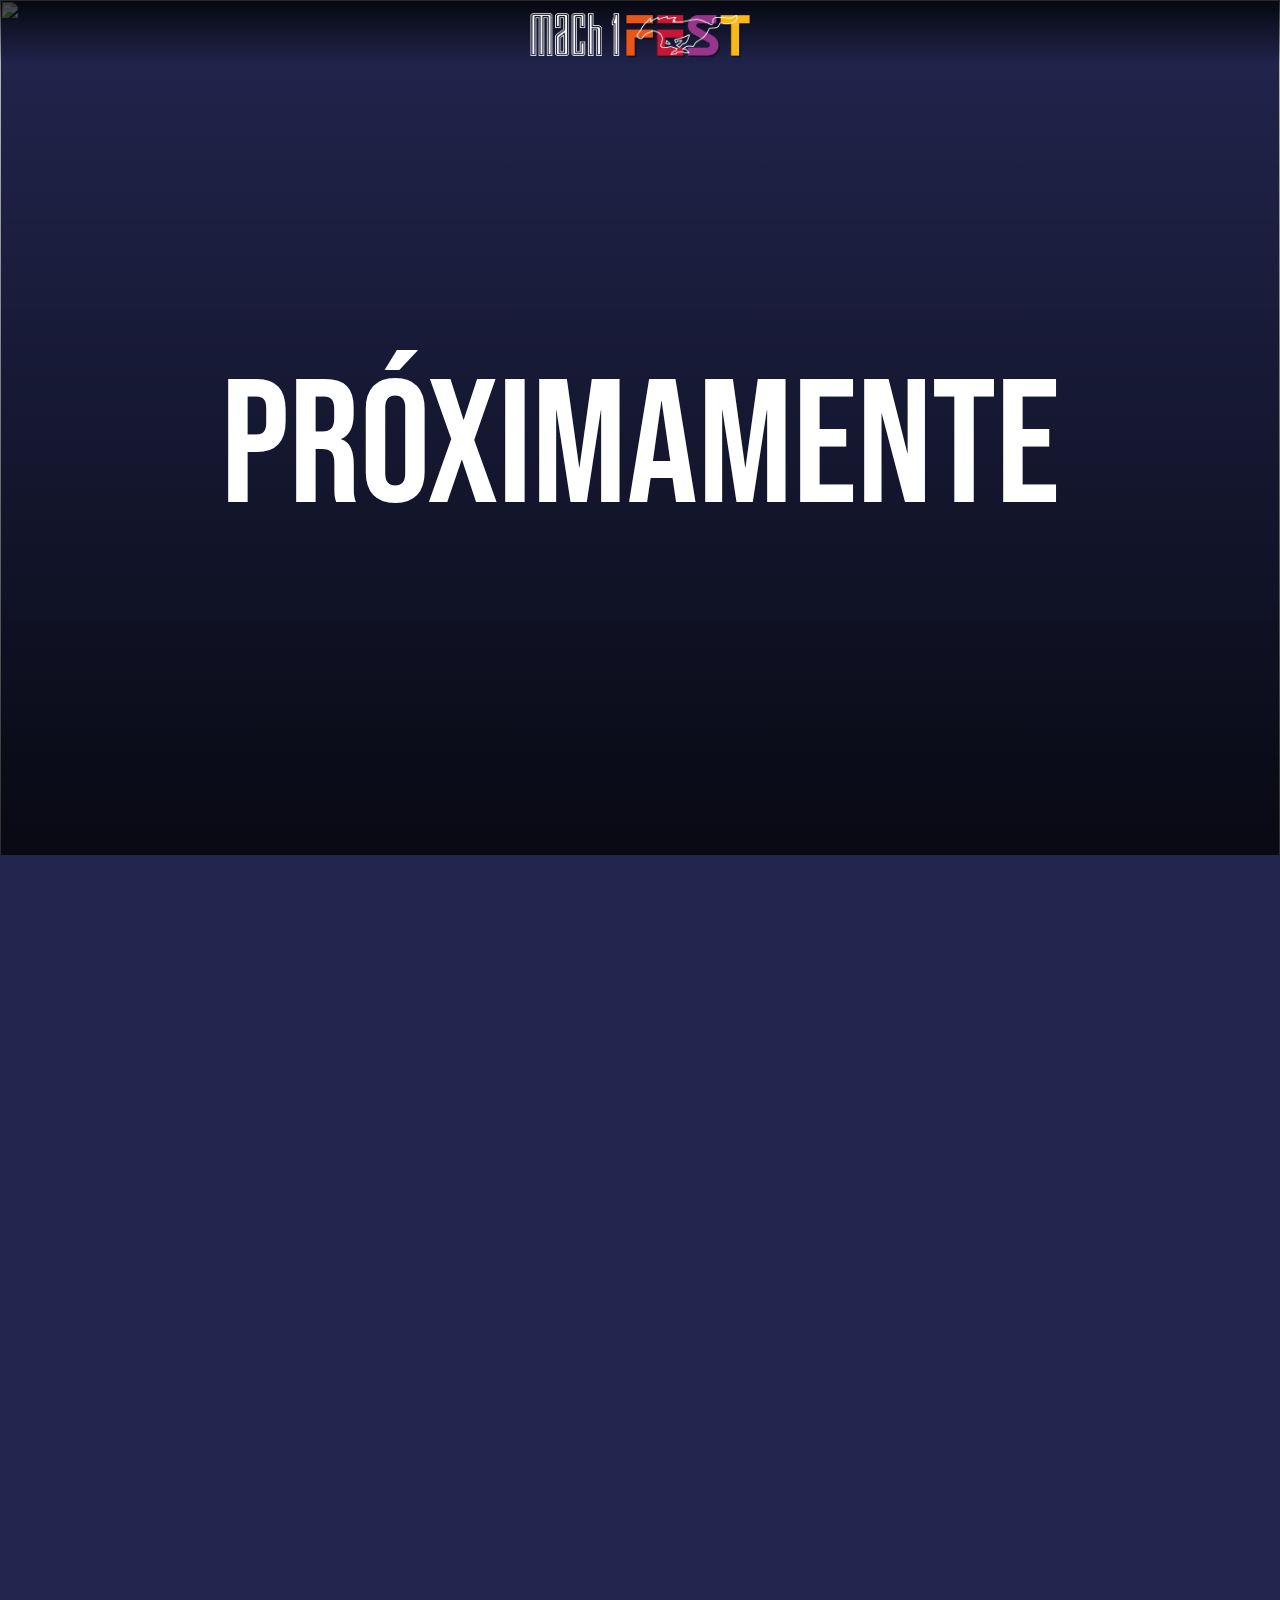
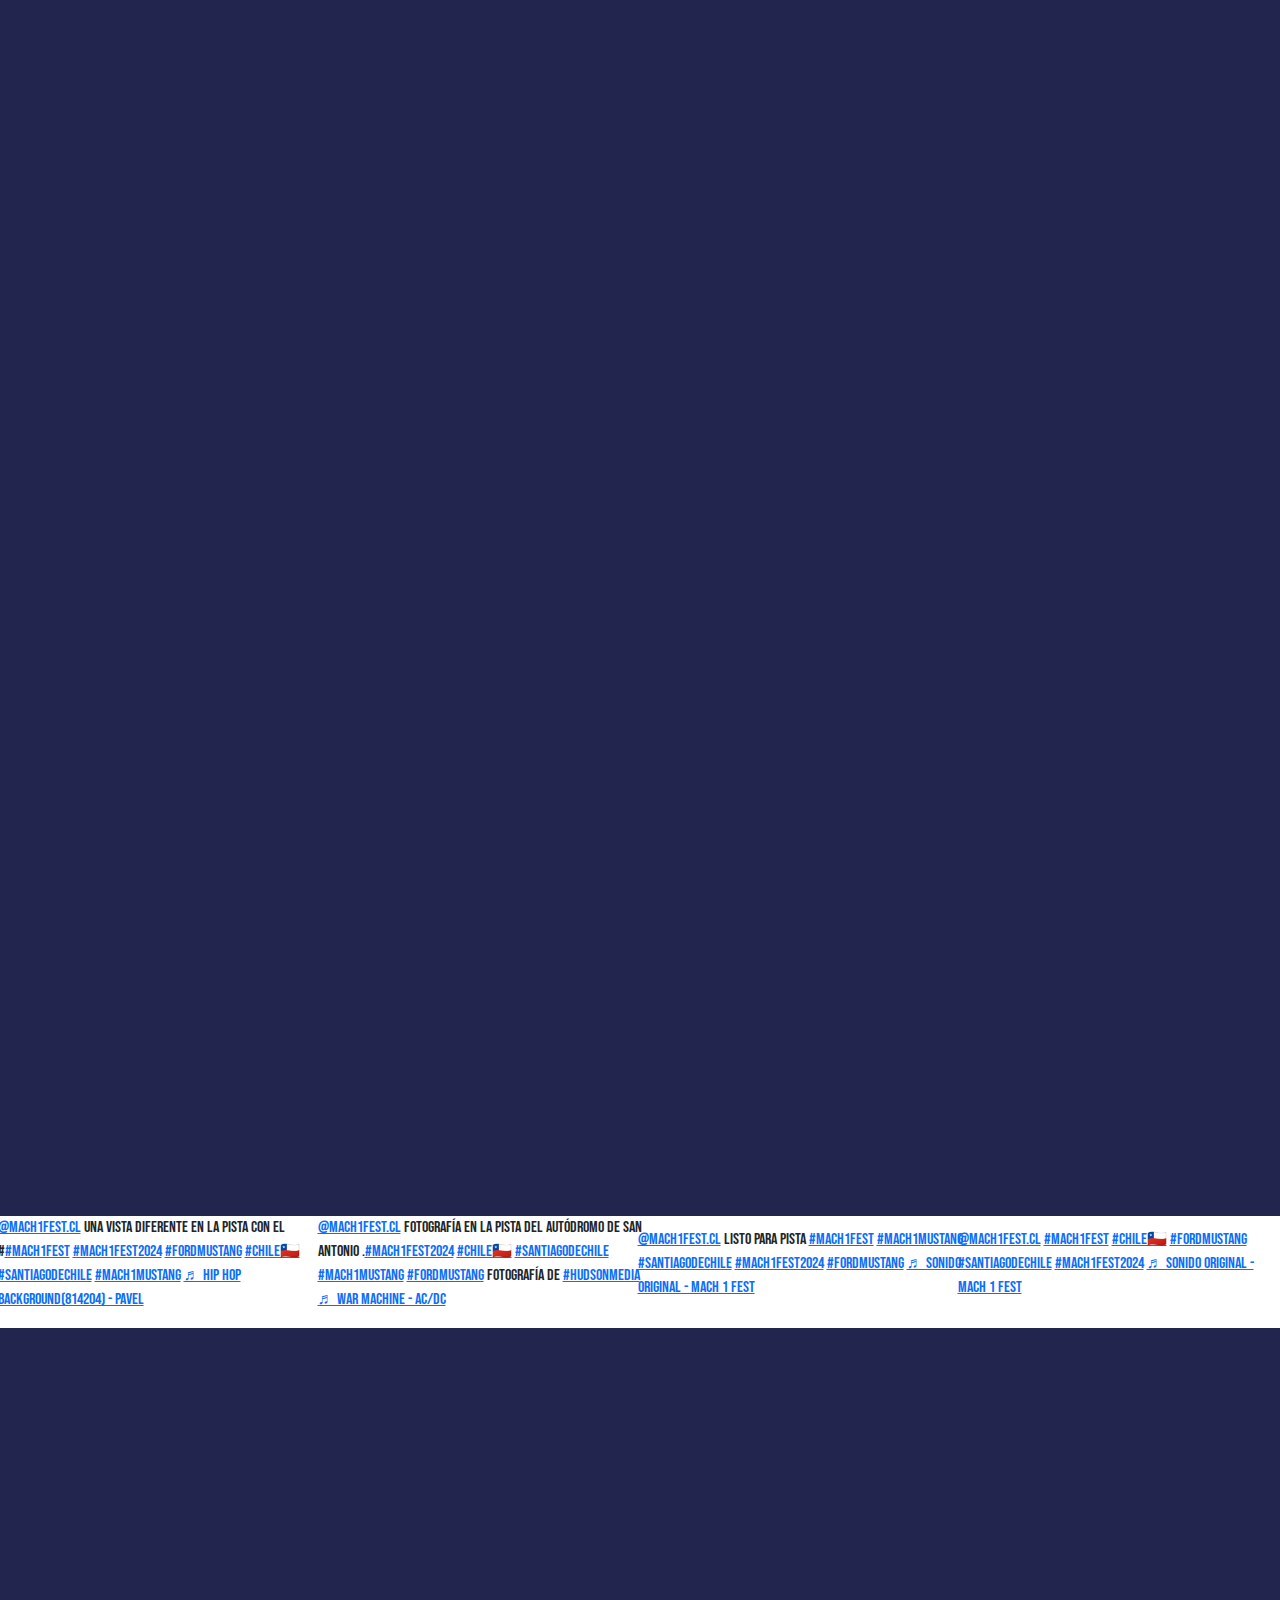
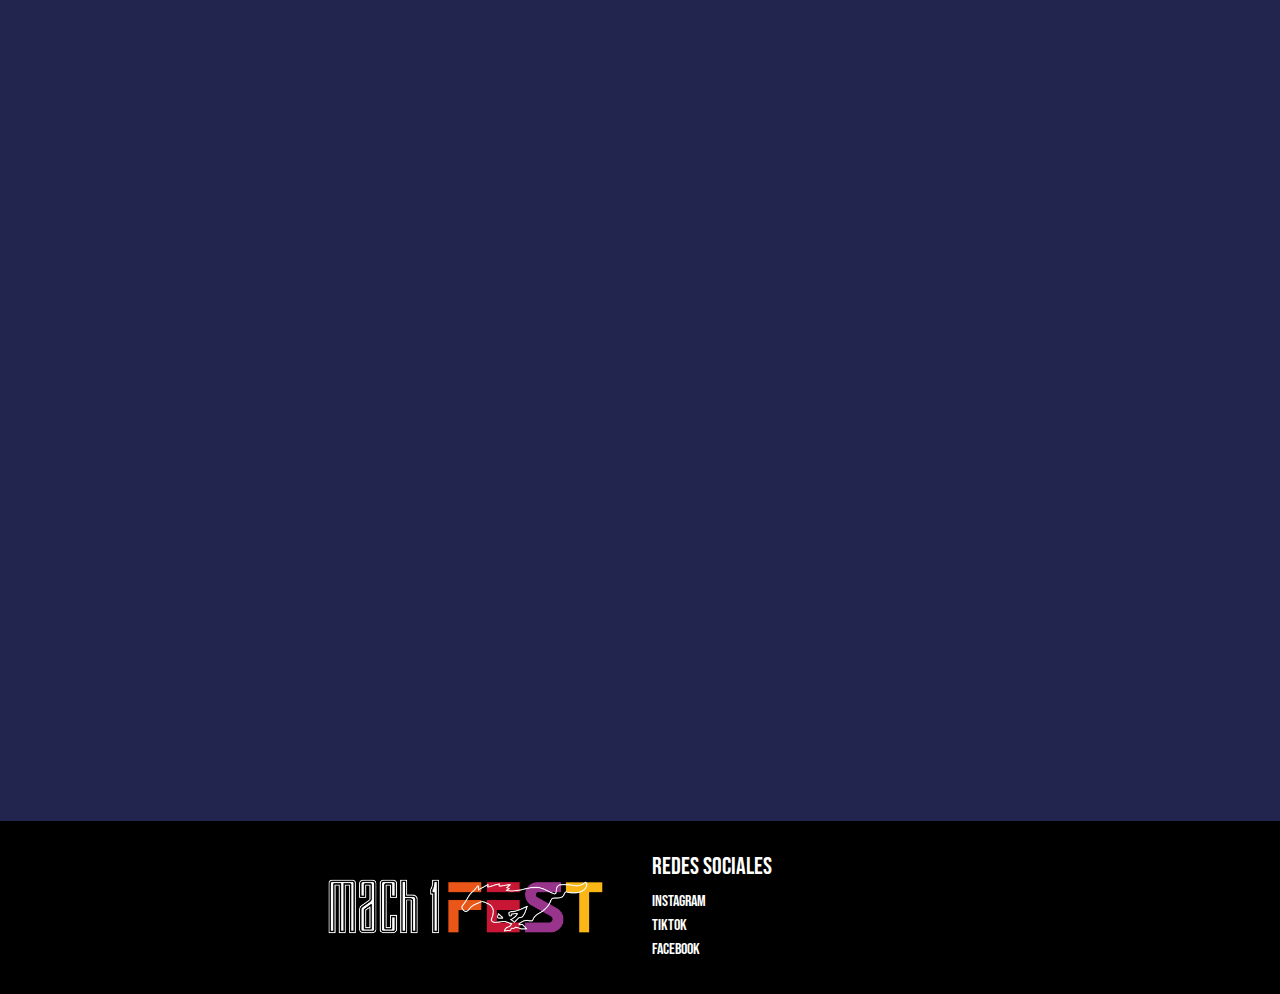
==== commit 45d2a311: "Update index.html" ====
--- a/index.html
+++ b/index.html
@@ -34,7 +34,7 @@
         <h2 class=" d-lg-none" style="font-size: 3rem;">Próximamente</h2>
       </div>
 
-      <img src="img-1.webp" alt="" class="img1">
+      <img src="/Imagenes-Auto/img-1.webp" alt="" class="img1">
     </div>
   </section>
 
@@ -43,32 +43,32 @@
     <div id="carousel" class="carousel slide" data-ride="carousel">
       <div class="carousel-inner">
         <div class="carousel-item active">
-          <img src="img-2.webp" class="d-block w-100" alt="Imagen 1">
-        </div>
-        <div class="carousel-item">
-          <img src="img-3.webp" class="d-block w-100" alt="Imagen 2">
-        </div>
-        <div class="carousel-item">
-          <img src="img-4.webp" class="d-block w-100" alt="Imagen 3">
-        </div>
-        <div class="carousel-item">
-          <img src="img-5.webp" class="d-block w-100" alt="Imagen 4">
-        </div>
-        <div class="carousel-item">
-          <img src="img-6.webp" class="d-block w-100" alt="Imagen 5">
-        </div>
-        <div class="carousel-item">
-          <img src="img-7.webp" class="d-block w-100" alt="Imagen 6">
+          <img src="/Imagenes-Auto/img-2.webp" class="d-block w-100" alt="Imagen 1">
+        </div>
+        <div class="carousel-item">
+          <img src="/Imagenes-Auto/img-3.webp" class="d-block w-100" alt="Imagen 2">
+        </div>
+        <div class="carousel-item">
+          <img src="/Imagenes-Auto/img-4.webp" class="d-block w-100" alt="Imagen 3">
+        </div>
+        <div class="carousel-item">
+          <img src="/Imagenes-Auto/img-5.webp" class="d-block w-100" alt="Imagen 4">
+        </div>
+        <div class="carousel-item">
+          <img src="/Imagenes-Auto/img-6.webp" class="d-block w-100" alt="Imagen 5">
+        </div>
+        <div class="carousel-item">
+          <img src="/Imagenes-Auto/img-7.webp" class="d-block w-100" alt="Imagen 6">
         </div>
       </div>
 
       <div class="preview-container">
-        <img src="img-2-min.webp" class="preview-image active" alt="Preview 1" onclick="showImage(0)">
-        <img src="img-3-min.webp" class="preview-image" alt="Preview 2" onclick="showImage(1)">
-        <img src="img-4-min.webp" class="preview-image" alt="Preview 3" onclick="showImage(2)">
-        <img src="img-5-min.webp" class="preview-image " alt="Preview 4" onclick="showImage(3)">
-        <img src="img-6-min.webp" class="preview-image" alt="Preview 5" onclick="showImage(4)">
-        <img src="img-7-min.webp" class="preview-image" alt="Preview 6" onclick="showImage(5)">
+        <img src="/Imagenes-Auto/img-2-min.webp" class="preview-image active" alt="Preview 1" onclick="showImage(0)">
+        <img src="/Imagenes-Auto/img-3-min.webp" class="preview-image" alt="Preview 2" onclick="showImage(1)">
+        <img src="/Imagenes-Auto/img-4-min.webp" class="preview-image" alt="Preview 3" onclick="showImage(2)">
+        <img src="/Imagenes-Auto/img-5-min.webp" class="preview-image " alt="Preview 4" onclick="showImage(3)">
+        <img src="/Imagenes-Auto/img-6-min.webp" class="preview-image" alt="Preview 5" onclick="showImage(4)">
+        <img src="/Imagenes-Auto/img-7-min.webp" class="preview-image" alt="Preview 6" onclick="showImage(5)">
         <a class="custom-control-prev a-i" href="#carousel" role="button" data-slide="prev">
           <span class="custom-control-prev-icon" aria-hidden="true"></span>
           <span class="sr-only boton-circular">&#10096;</span>
@@ -85,40 +85,7 @@
 
   </section>
 
-  <!-- <section class="section3 container-fluid">
-
-    <div class="row contenido-section3">
-      <div class="col-12 col-sm-6 d-flex align-items-center justify-content-center ">
-        <h2 data-aos="fade-up">POLERAS</h2>
-      </div>
-      <div class="col-12 col-sm-6 d-flex justify-content-center ">
-        <img src="camisa 3.png" class="img-info" alt="" data-aos="fade-up">
-      </div>
-    </div>
-  
-
-    <div class="row contenido-section3">
-      <div class="col-12 col-sm-6 col-md-6 order-md-2 d-sm-none d-flex align-items-center justify-content-center">
-        <h2 data-aos="fade-up">GORRAS</h2>
-      </div>
-      <div class="col-12 col-sm-6 col-md-6 d-flex justify-content-center order-md-1">
-        <img src="GORRA 3.png" class="img-info" alt="" data-aos="fade-up">
-      </div>
-      <div class="col-12 col-sm-6 col-md-6 order-md-2 d-none d-sm-flex justify-content-center">
-        <h2 data-aos="fade-up">GORRAS</h2>
-      </div>
-    </div>
- 
-    <div class="row contenido-section3">
-      <div class="col-12 col-sm-6 d-flex align-items-center justify-content-center ">
-        <h2 data-aos="fade-up">LLAVEROS</h2>
-      </div>
-      <div class="col-12 col-sm-6 d-flex justify-content-center ">
-        <img src="LLAVEROS.png" class="img-info" alt="" data-aos="fade-up">
-      </div>
-    </div>
-  </section>
-   -->
+
 
   <section class="section3 container-fluid">
     <!-- POLERAS -->
@@ -140,8 +107,8 @@
         <img src="mousepad.png" class="img-info" alt="" data-aos="fade-up">
       </div>
     </div>
-    <div class="row tiktok-section" >
-      <div class="col-12 col-lg-4 d-flex align-items-center justify-content-center">
+    <div class="row tiktok-section">
+      <div class="col-12 col-lg-6 col-xl-3 d-flex align-items-center justify-content-center">
         <blockquote class="tiktok-embed " cite="https://www.tiktok.com/@mach1fest.cl/video/7309901057893666054"
           data-video-id="7309901057893666054" style="max-width: 605px;min-width: 325px;">
           <div> <a target="_blank" title="@mach1fest.cl"
@@ -164,7 +131,7 @@
         </blockquote>
         <script async src="https://www.tiktok.com/embed.js"></script>
       </div>
-      <div class="col-12 col-lg-4 d-flex align-items-center justify-content-center">
+      <div class="col-12 col-lg-6 col-xl-3 d-flex align-items-center justify-content-center">
         <blockquote class="tiktok-embed" cite="https://www.tiktok.com/@mach1fest.cl/video/7309574915538177286"
           data-video-id="7309574915538177286" style="max-width: 605px;min-width: 325px;">
           <section> <a target="_blank" title="@mach1fest.cl"
@@ -181,11 +148,12 @@
               href="https://www.tiktok.com/tag/hudsonmedia?refer=embed">#hudsonmedia</a> <a target="_blank"
               title="♬ War Machine - AC&#47;DC"
               href="https://www.tiktok.com/music/War-Machine-6715196269591005185?refer=embed">♬ War Machine -
-              AC&#47;DC</a> </section>
-        </blockquote>
-        <script async src="https://www.tiktok.com/embed.js"></script>
-      </div>
-      <div class="col-12 col-lg-4 d-flex align-items-center justify-content-center">
+              AC&#47;DC</a>
+          </section>
+        </blockquote>
+        <script async src="https://www.tiktok.com/embed.js"></script>
+      </div>
+      <div class="col-12 col-lg-6 col-xl-3 d-flex align-items-center justify-content-center">
         <blockquote class="tiktok-embed" cite="https://www.tiktok.com/@mach1fest.cl/video/7309898179795815685"
           data-video-id="7309898179795815685" style="max-width: 605px;min-width: 325px;">
           <section> <a target="_blank" title="@mach1fest.cl"
@@ -204,8 +172,26 @@
         </blockquote>
         <script async src="https://www.tiktok.com/embed.js"></script>
       </div>
-      
-
+
+      <div class="col-12 col-lg-6 col-xl-3 d-flex align-items-center justify-content-center">
+        <blockquote class="tiktok-embed" cite="https://www.tiktok.com/@mach1fest.cl/video/7315052780438211846"
+          data-video-id="7315052780438211846" style="max-width: 605px;min-width: 325px;">
+          <section> <a target="_blank" title="@mach1fest.cl"
+              href="https://www.tiktok.com/@mach1fest.cl?refer=embed">@mach1fest.cl</a> <a title="mach1fest"
+              target="_blank" href="https://www.tiktok.com/tag/mach1fest?refer=embed">#mach1fest</a> <a
+              title="chile🇨🇱" target="_blank"
+              href="https://www.tiktok.com/tag/chile%F0%9F%87%A8%F0%9F%87%B1?refer=embed">#chile🇨🇱</a> <a
+              title="fordmustang" target="_blank"
+              href="https://www.tiktok.com/tag/fordmustang?refer=embed">#fordmustang</a> <a title="santiagodechile"
+              target="_blank" href="https://www.tiktok.com/tag/santiagodechile?refer=embed">#santiagodechile</a> <a
+              title="mach1fest2024" target="_blank"
+              href="https://www.tiktok.com/tag/mach1fest2024?refer=embed">#mach1fest2024</a> <a target="_blank"
+              title="♬ sonido original - Mach 1 Fest"
+              href="https://www.tiktok.com/music/sonido-original-7315052792753392389?refer=embed">♬ sonido original -
+              Mach 1 Fest</a> </section>
+        </blockquote>
+        <script async src="https://www.tiktok.com/embed.js"></script>
+      </div>
 
     </div>
 
--- a/style.css
+++ b/style.css
@@ -228,3 +228,7 @@
   padding-bottom: 8rem;
 }
 
+.tiktok-section{
+  background-color: white;
+  margin-bottom: 10rem;
+}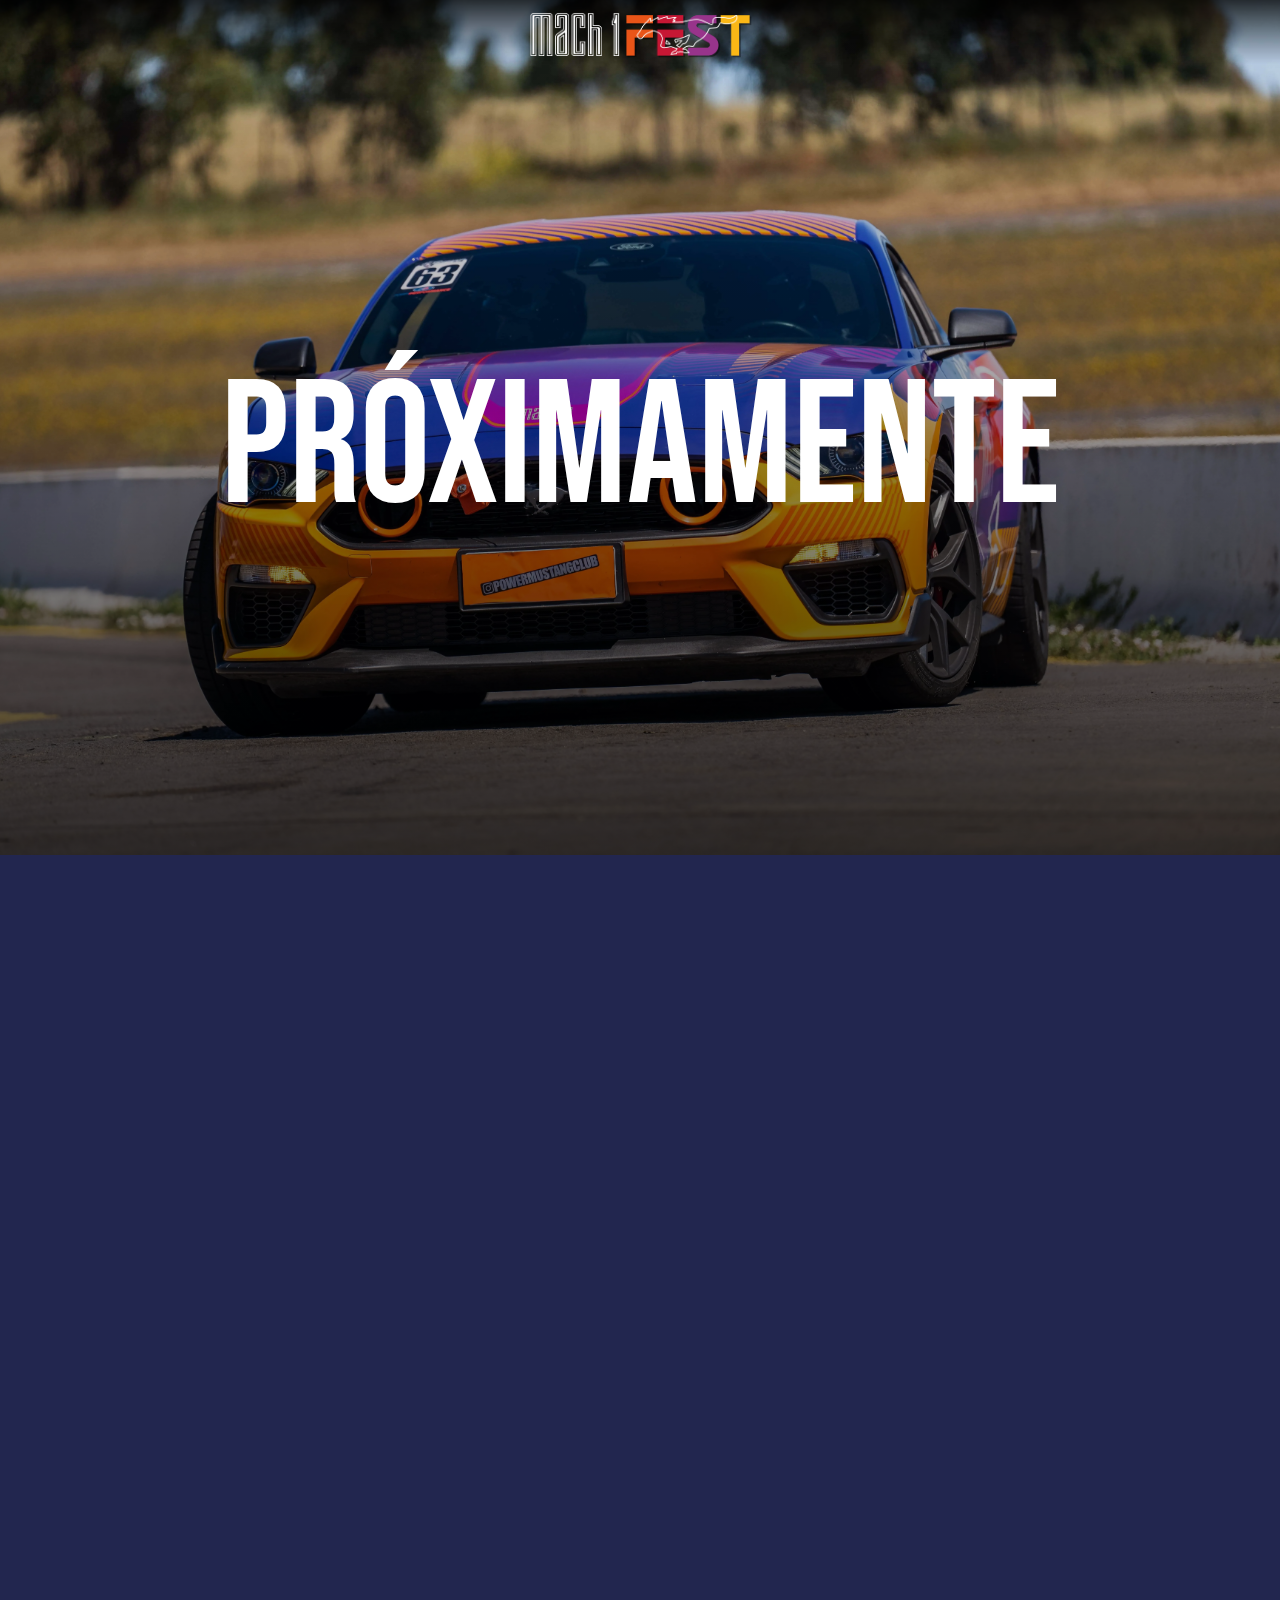
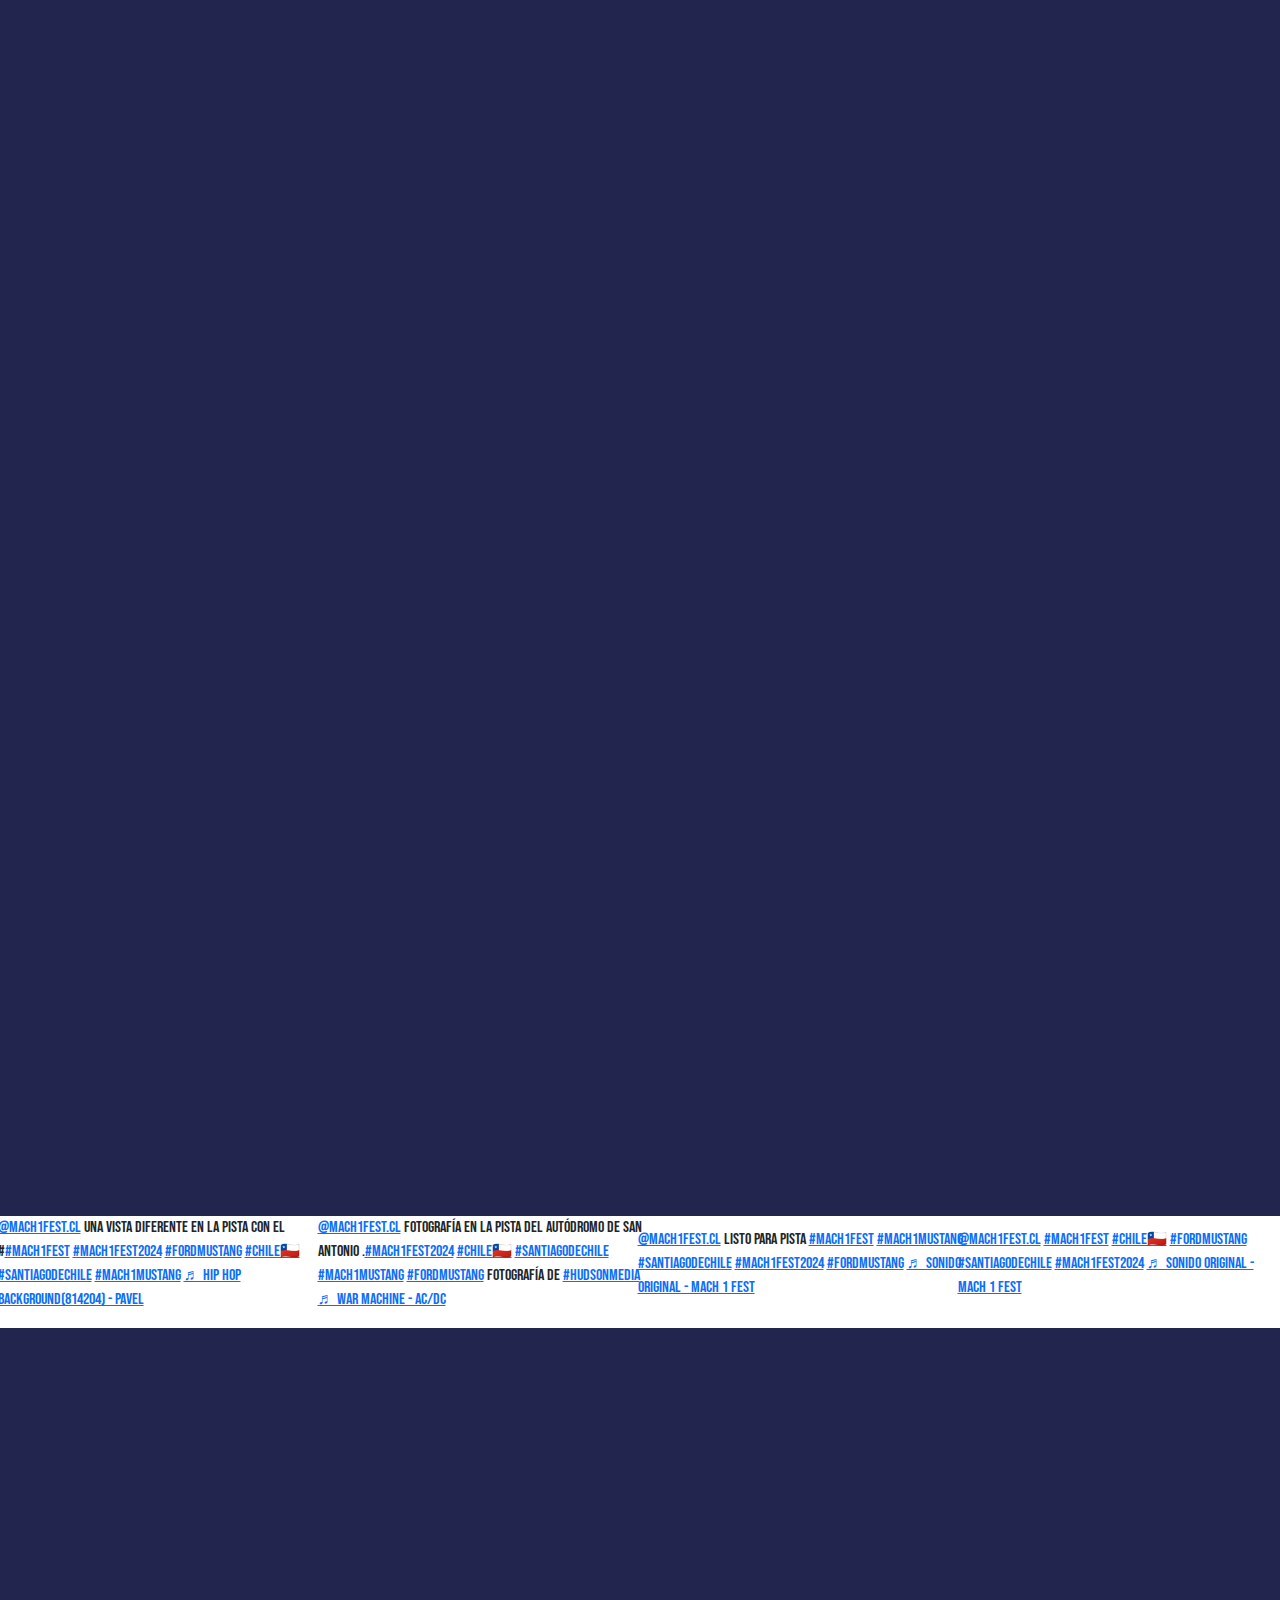
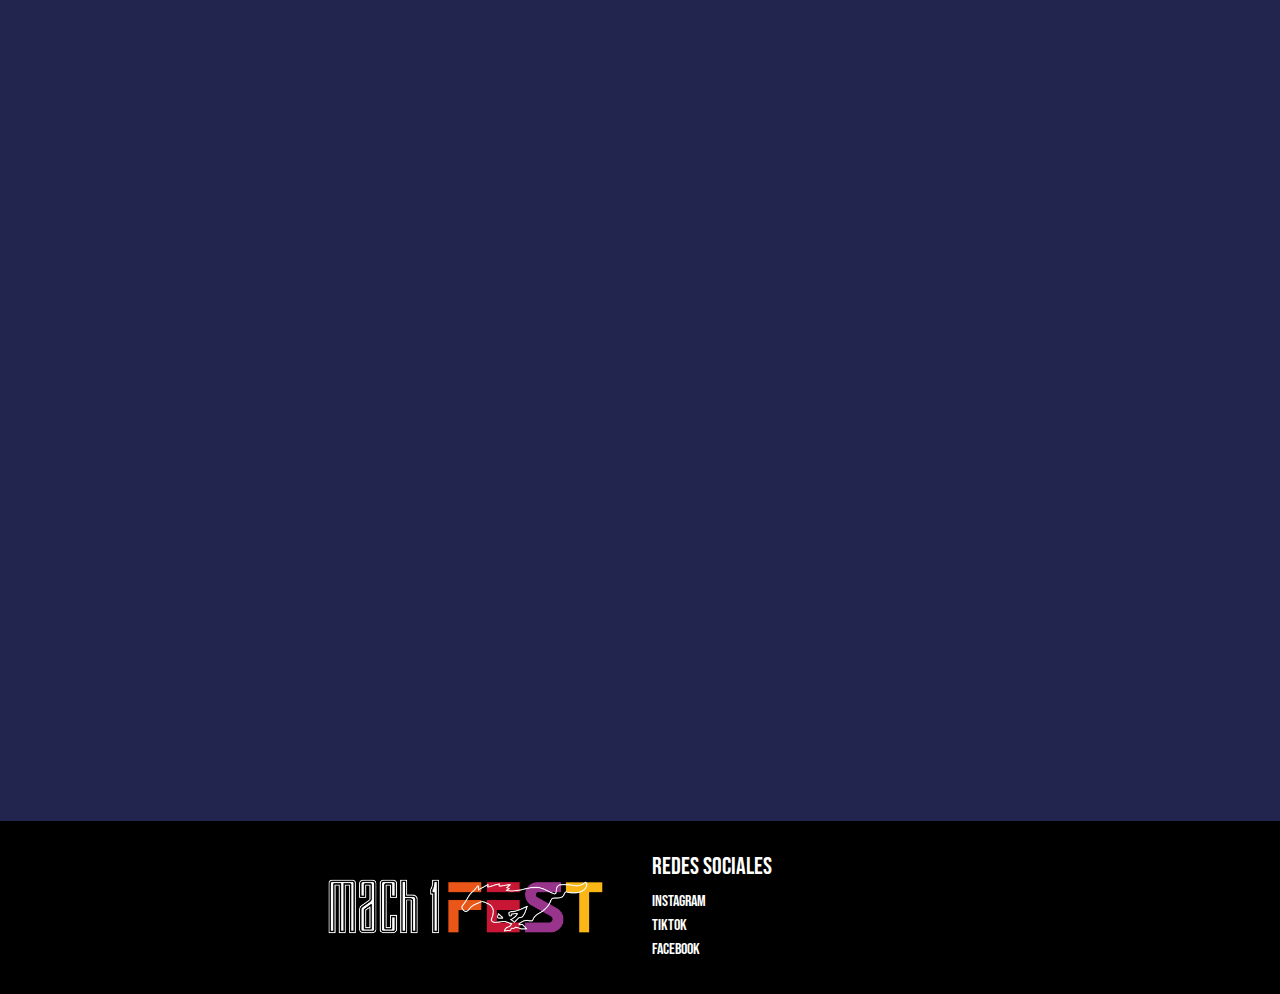
==== commit 22a3e8e2: "Update index.html" ====
--- a/index.html
+++ b/index.html
@@ -34,7 +34,7 @@
         <h2 class=" d-lg-none" style="font-size: 3rem;">Próximamente</h2>
       </div>
 
-      <img src="/Imagenes-Auto/img-1.webp" alt="" class="img1">
+      <img src="img-1.webp" alt="" class="img1">
     </div>
   </section>
 
@@ -43,32 +43,32 @@
     <div id="carousel" class="carousel slide" data-ride="carousel">
       <div class="carousel-inner">
         <div class="carousel-item active">
-          <img src="/Imagenes-Auto/img-2.webp" class="d-block w-100" alt="Imagen 1">
-        </div>
-        <div class="carousel-item">
-          <img src="/Imagenes-Auto/img-3.webp" class="d-block w-100" alt="Imagen 2">
-        </div>
-        <div class="carousel-item">
-          <img src="/Imagenes-Auto/img-4.webp" class="d-block w-100" alt="Imagen 3">
-        </div>
-        <div class="carousel-item">
-          <img src="/Imagenes-Auto/img-5.webp" class="d-block w-100" alt="Imagen 4">
-        </div>
-        <div class="carousel-item">
-          <img src="/Imagenes-Auto/img-6.webp" class="d-block w-100" alt="Imagen 5">
-        </div>
-        <div class="carousel-item">
-          <img src="/Imagenes-Auto/img-7.webp" class="d-block w-100" alt="Imagen 6">
+          <img src="img-2.webp" class="d-block w-100" alt="Imagen 1">
+        </div>
+        <div class="carousel-item">
+          <img src="img-3.webp" class="d-block w-100" alt="Imagen 2">
+        </div>
+        <div class="carousel-item">
+          <img src="img-4.webp" class="d-block w-100" alt="Imagen 3">
+        </div>
+        <div class="carousel-item">
+          <img src="img-5.webp" class="d-block w-100" alt="Imagen 4">
+        </div>
+        <div class="carousel-item">
+          <img src="img-6.webp" class="d-block w-100" alt="Imagen 5">
+        </div>
+        <div class="carousel-item">
+          <img src="img-7.webp" class="d-block w-100" alt="Imagen 6">
         </div>
       </div>
 
       <div class="preview-container">
-        <img src="/Imagenes-Auto/img-2-min.webp" class="preview-image active" alt="Preview 1" onclick="showImage(0)">
-        <img src="/Imagenes-Auto/img-3-min.webp" class="preview-image" alt="Preview 2" onclick="showImage(1)">
-        <img src="/Imagenes-Auto/img-4-min.webp" class="preview-image" alt="Preview 3" onclick="showImage(2)">
-        <img src="/Imagenes-Auto/img-5-min.webp" class="preview-image " alt="Preview 4" onclick="showImage(3)">
-        <img src="/Imagenes-Auto/img-6-min.webp" class="preview-image" alt="Preview 5" onclick="showImage(4)">
-        <img src="/Imagenes-Auto/img-7-min.webp" class="preview-image" alt="Preview 6" onclick="showImage(5)">
+        <img src="img-2-min.webp" class="preview-image active" alt="Preview 1" onclick="showImage(0)">
+        <img src="img-3-min.webp" class="preview-image" alt="Preview 2" onclick="showImage(1)">
+        <img src="img-4-min.webp" class="preview-image" alt="Preview 3" onclick="showImage(2)">
+        <img src="img-5-min.webp" class="preview-image " alt="Preview 4" onclick="showImage(3)">
+        <img src="img-6-min.webp" class="preview-image" alt="Preview 5" onclick="showImage(4)">
+        <img src="img-7-min.webp" class="preview-image" alt="Preview 6" onclick="showImage(5)">
         <a class="custom-control-prev a-i" href="#carousel" role="button" data-slide="prev">
           <span class="custom-control-prev-icon" aria-hidden="true"></span>
           <span class="sr-only boton-circular">&#10096;</span>
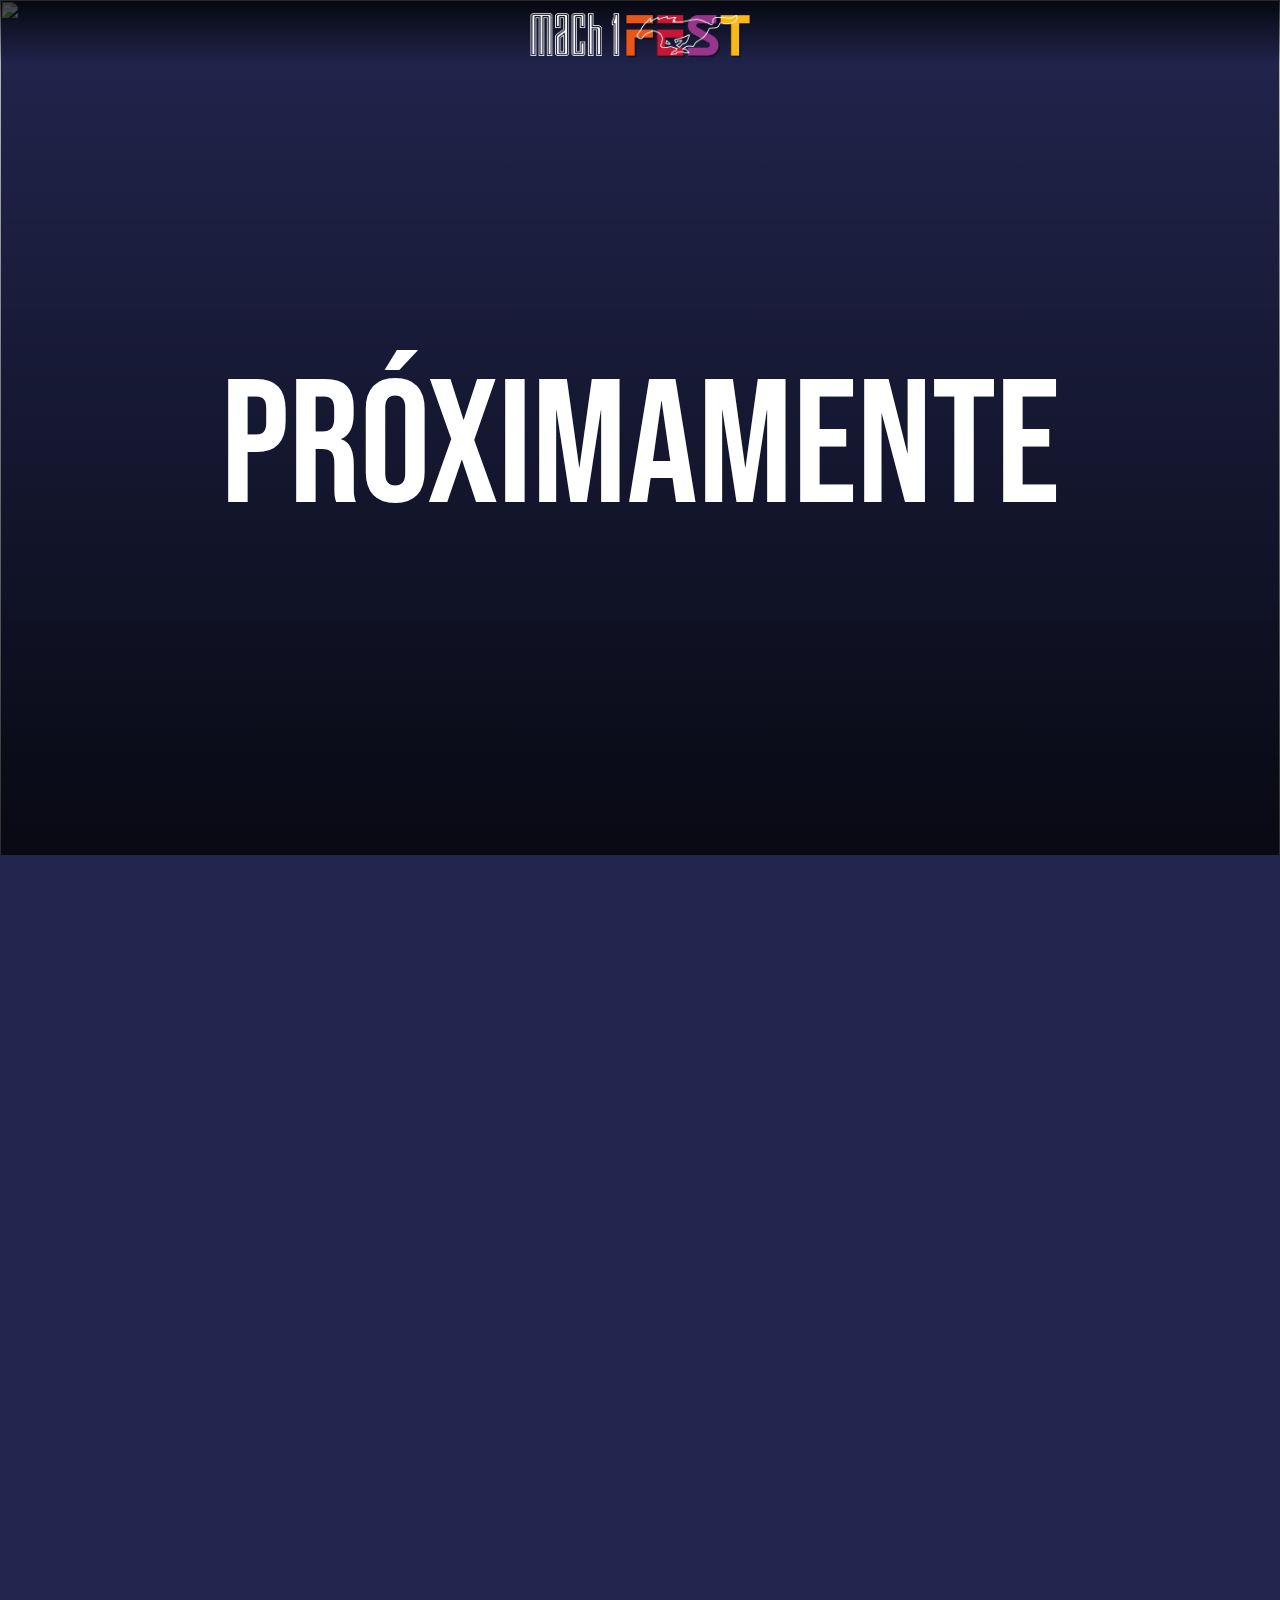
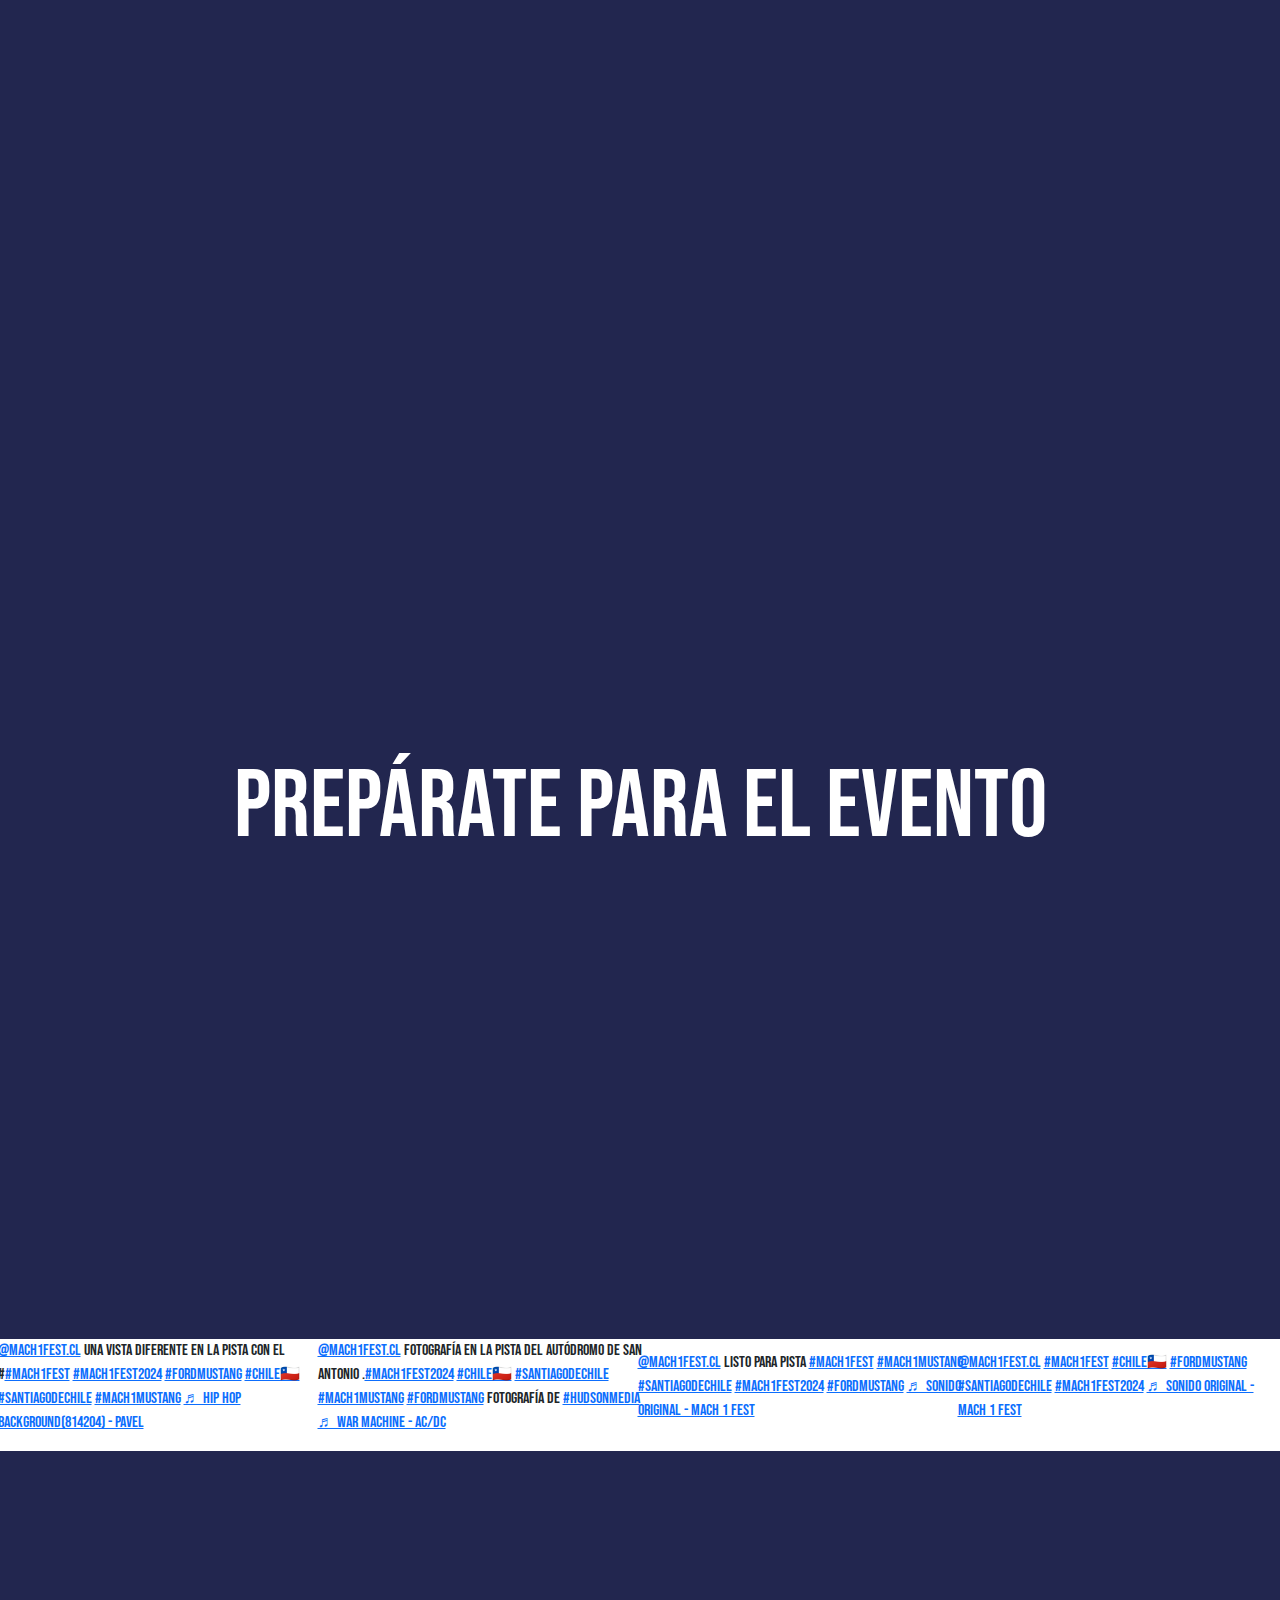
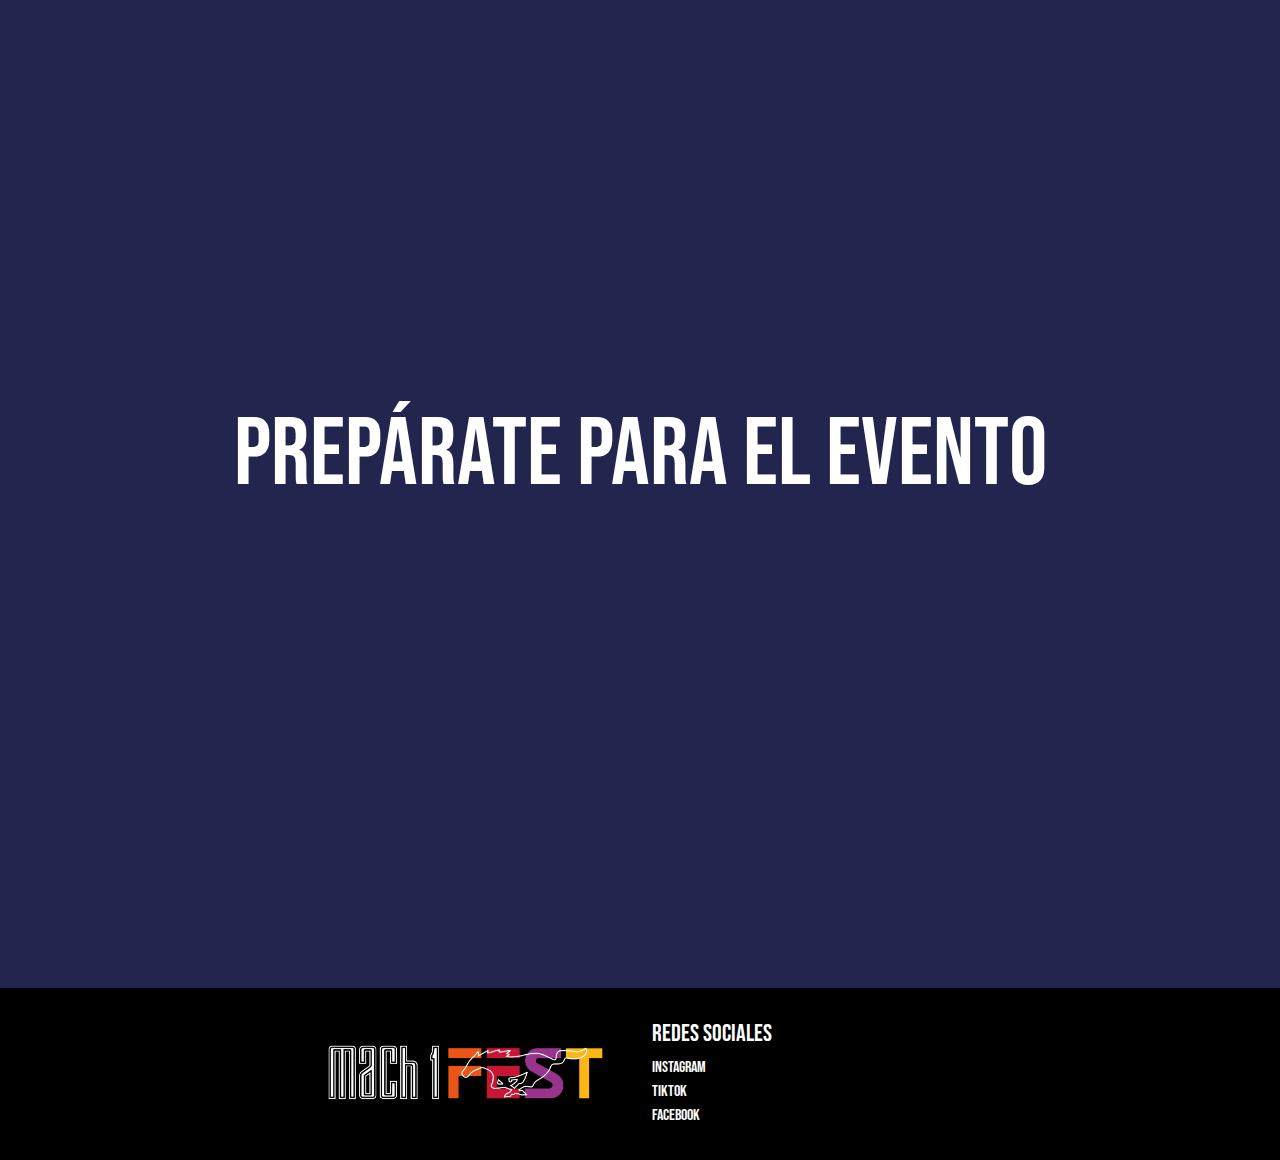
==== commit a60ccc5e: "Update index.html" ====
--- a/index.html
+++ b/index.html
@@ -34,7 +34,7 @@
         <h2 class=" d-lg-none" style="font-size: 3rem;">Próximamente</h2>
       </div>
 
-      <img src="img-1.webp" alt="" class="img1">
+      <img src="/Imagenes-Auto/img-1.webp" alt="" class="img1">
     </div>
   </section>
 
@@ -43,32 +43,32 @@
     <div id="carousel" class="carousel slide" data-ride="carousel">
       <div class="carousel-inner">
         <div class="carousel-item active">
-          <img src="img-2.webp" class="d-block w-100" alt="Imagen 1">
-        </div>
-        <div class="carousel-item">
-          <img src="img-3.webp" class="d-block w-100" alt="Imagen 2">
-        </div>
-        <div class="carousel-item">
-          <img src="img-4.webp" class="d-block w-100" alt="Imagen 3">
-        </div>
-        <div class="carousel-item">
-          <img src="img-5.webp" class="d-block w-100" alt="Imagen 4">
-        </div>
-        <div class="carousel-item">
-          <img src="img-6.webp" class="d-block w-100" alt="Imagen 5">
-        </div>
-        <div class="carousel-item">
-          <img src="img-7.webp" class="d-block w-100" alt="Imagen 6">
+          <img src="/Imagenes-Auto/img-2.webp" class="d-block w-100" alt="Imagen 1">
+        </div>
+        <div class="carousel-item">
+          <img src="/Imagenes-Auto/img-3.webp" class="d-block w-100" alt="Imagen 2">
+        </div>
+        <div class="carousel-item">
+          <img src="/Imagenes-Auto/img-4.webp" class="d-block w-100" alt="Imagen 3">
+        </div>
+        <div class="carousel-item">
+          <img src="/Imagenes-Auto/img-5.webp" class="d-block w-100" alt="Imagen 4">
+        </div>
+        <div class="carousel-item">
+          <img src="/Imagenes-Auto/img-6.webp" class="d-block w-100" alt="Imagen 5">
+        </div>
+        <div class="carousel-item">
+          <img src="/Imagenes-Auto/img-7.webp" class="d-block w-100" alt="Imagen 6">
         </div>
       </div>
 
       <div class="preview-container">
-        <img src="img-2-min.webp" class="preview-image active" alt="Preview 1" onclick="showImage(0)">
-        <img src="img-3-min.webp" class="preview-image" alt="Preview 2" onclick="showImage(1)">
-        <img src="img-4-min.webp" class="preview-image" alt="Preview 3" onclick="showImage(2)">
-        <img src="img-5-min.webp" class="preview-image " alt="Preview 4" onclick="showImage(3)">
-        <img src="img-6-min.webp" class="preview-image" alt="Preview 5" onclick="showImage(4)">
-        <img src="img-7-min.webp" class="preview-image" alt="Preview 6" onclick="showImage(5)">
+        <img src="/Imagenes-Auto/img-2-min.webp" class="preview-image active" alt="Preview 1" onclick="showImage(0)">
+        <img src="/Imagenes-Auto/img-3-min.webp" class="preview-image" alt="Preview 2" onclick="showImage(1)">
+        <img src="/Imagenes-Auto/img-4-min.webp" class="preview-image" alt="Preview 3" onclick="showImage(2)">
+        <img src="/Imagenes-Auto/img-5-min.webp" class="preview-image " alt="Preview 4" onclick="showImage(3)">
+        <img src="/Imagenes-Auto/img-6-min.webp" class="preview-image" alt="Preview 5" onclick="showImage(4)">
+        <img src="/Imagenes-Auto/img-7-min.webp" class="preview-image" alt="Preview 6" onclick="showImage(5)">
         <a class="custom-control-prev a-i" href="#carousel" role="button" data-slide="prev">
           <span class="custom-control-prev-icon" aria-hidden="true"></span>
           <span class="sr-only boton-circular">&#10096;</span>
@@ -97,7 +97,14 @@
         <img src="polera.png" class="img-info" alt="" data-aos="fade-up">
       </div>
     </div>
-
+    <div class="texto-medio">
+      <div class="d-flex justify-content-center align-items-center ">
+        <h2 class="d-none d-lg-block">Prepárate  para el evento</h2>
+      </div>
+      <div class="d-flex justify-content-center align-items-center">
+        <h2 class=" d-lg-none" style="font-size: 3rem;">Prepárate  para el evento</h2>
+      </div>
+    </div>
     <!-- GORRAS -->
     <div class="row contenido-section3">
       <div class="col-12 col-sm-6 d-flex align-items-center justify-content-center ">
@@ -107,6 +114,8 @@
         <img src="mousepad.png" class="img-info" alt="" data-aos="fade-up">
       </div>
     </div>
+
+    <!-- SECCION TIKTOK -->
     <div class="row tiktok-section">
       <div class="col-12 col-lg-6 col-xl-3 d-flex align-items-center justify-content-center">
         <blockquote class="tiktok-embed " cite="https://www.tiktok.com/@mach1fest.cl/video/7309901057893666054"
@@ -205,6 +214,12 @@
         <img src="mousepad2.png" class="img-info" alt="" data-aos="fade-up">
       </div>
     </div>
+    <div class="d-flex justify-content-center align-items-center ">
+      <h2 class="d-none d-lg-block">Prepárate  para el evento</h2>
+    </div>
+    <div class="d-flex justify-content-center align-items-center">
+      <h2 class=" d-lg-none" style="font-size: 3rem;">Prepárate  para el evento</h2>
+    </div>
     <div class="row contenido-section3">
       <div class="col-12 col-sm-6 d-flex align-items-center justify-content-center ">
         <img src="tarjeteros.png" class="img-info" alt="" data-aos="fade-up">
--- a/style.css
+++ b/style.css
@@ -184,13 +184,18 @@
       overflow: hidden; /* Evita que haya desbordamiento en caso de contenido adicional */
       background-color: #22264F;
     }
+
+  .contenido-section3{
+    margin-bottom: 5rem;
+    margin-top: 5rem;
+  }
     
   
   .img-info{
     width: 50%;
    /*  background-color: transpare  nt;
    border: 3px solid#FAB719; */
-   margin-bottom: 10rem;
+   /*margin-bottom: 10rem;*/
   
   }
 
@@ -231,4 +236,5 @@
 .tiktok-section{
   background-color: white;
   margin-bottom: 10rem;
-}+}
+
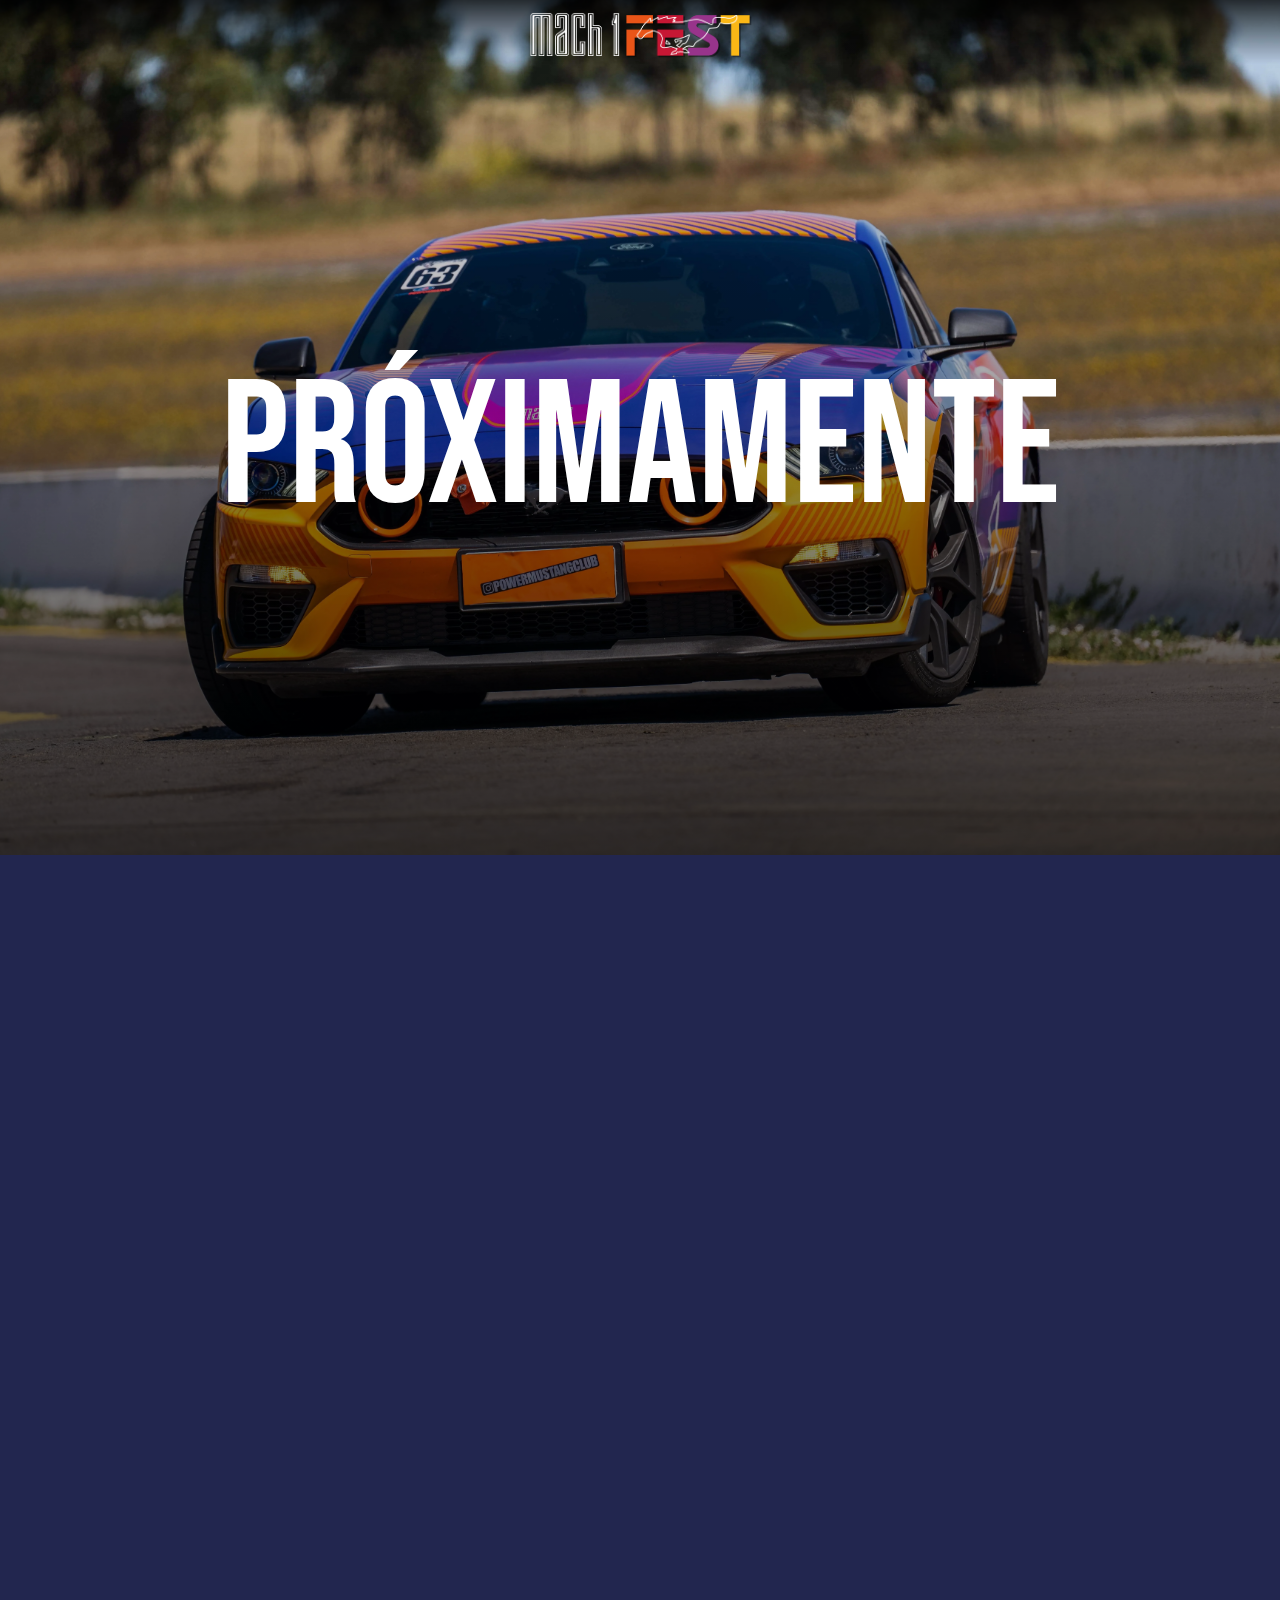
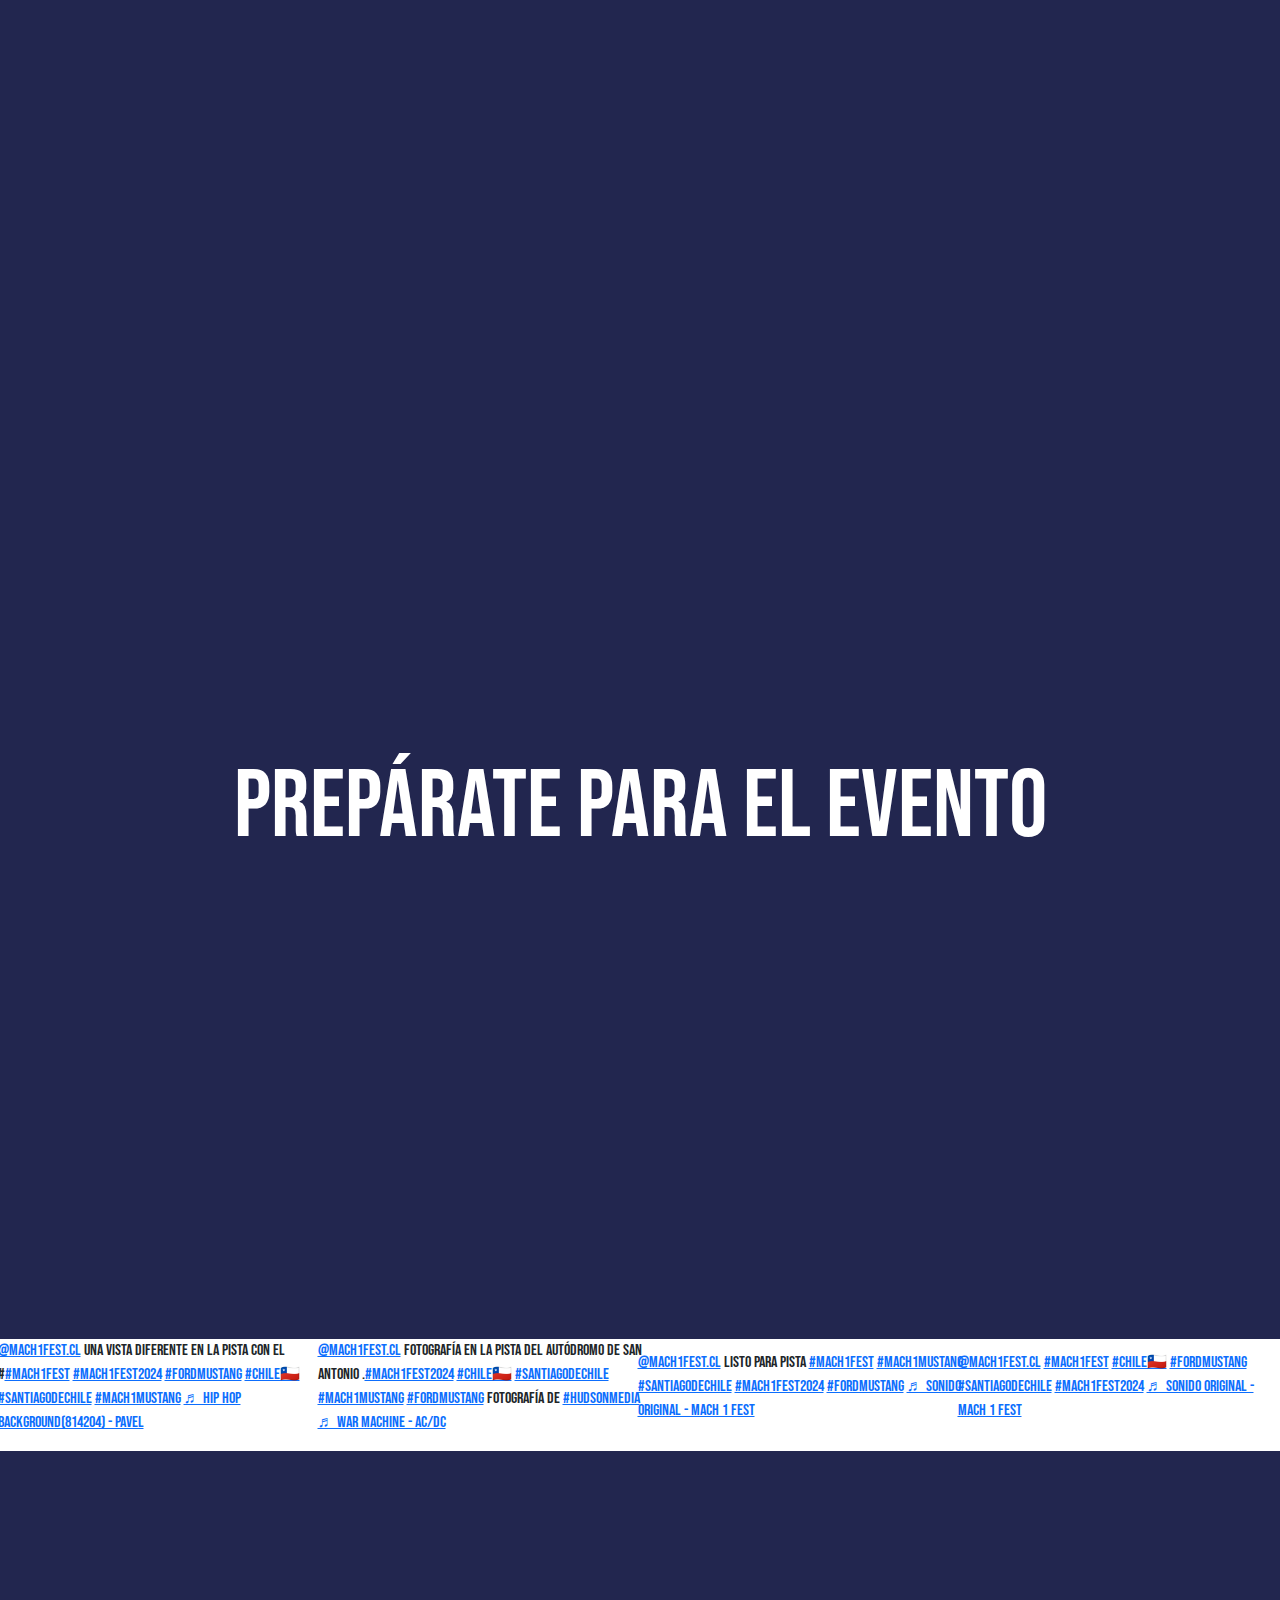
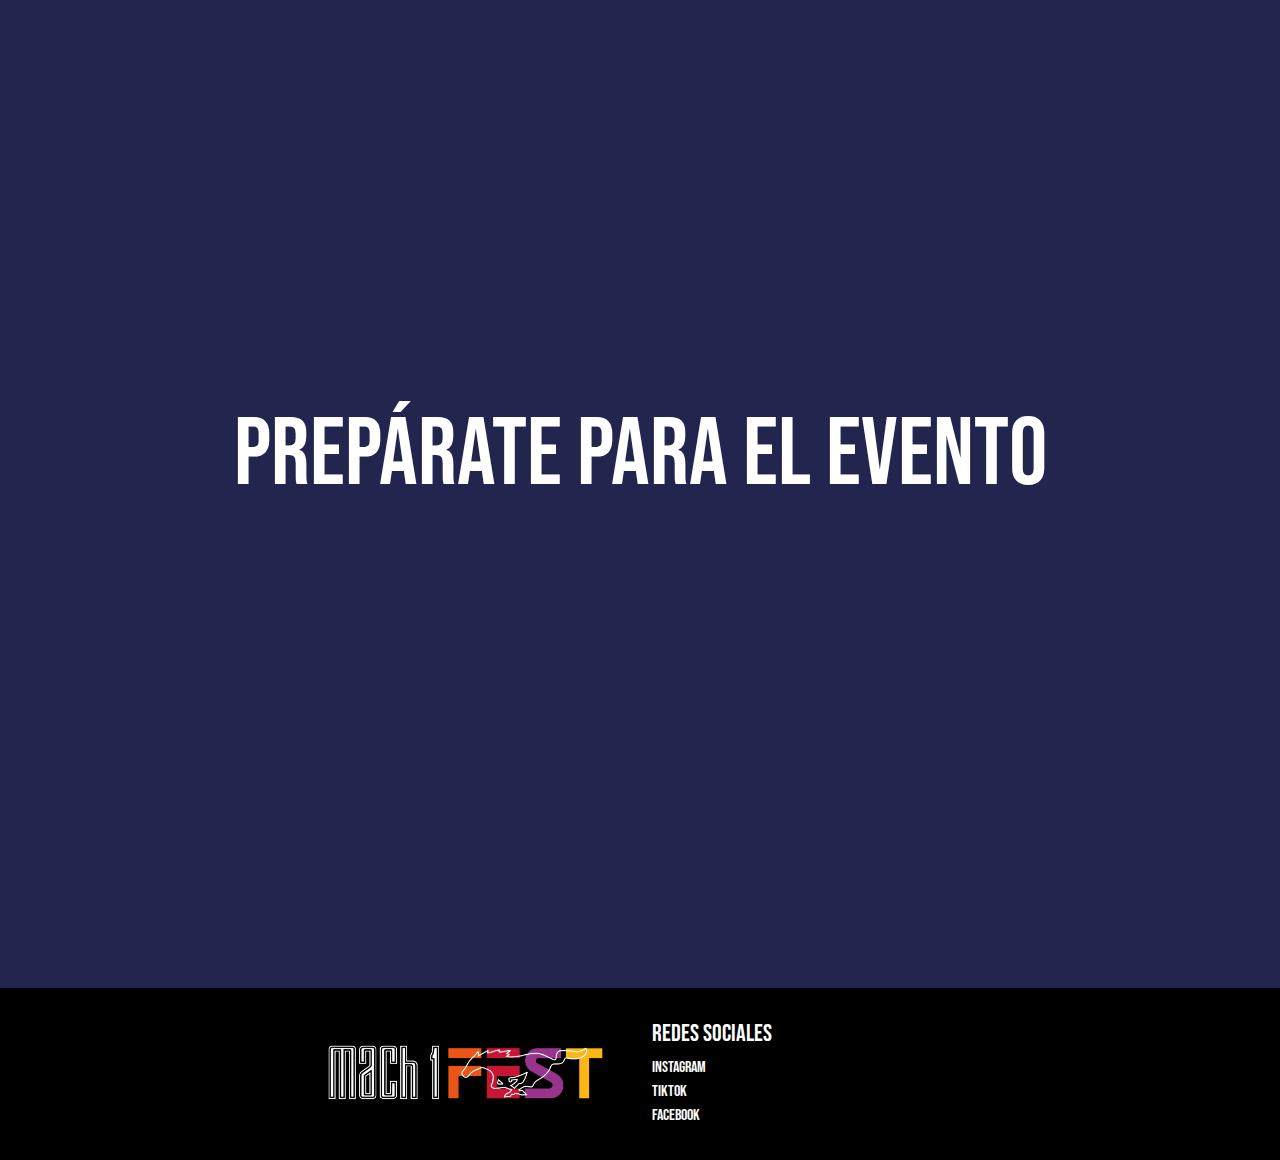
==== commit 1a0d429d: "Update index.html" ====
--- a/index.html
+++ b/index.html
@@ -34,7 +34,7 @@
         <h2 class=" d-lg-none" style="font-size: 3rem;">Próximamente</h2>
       </div>
 
-      <img src="/Imagenes-Auto/img-1.webp" alt="" class="img1">
+      <img src="img-1.webp" alt="" class="img1">
     </div>
   </section>
 
@@ -43,32 +43,32 @@
     <div id="carousel" class="carousel slide" data-ride="carousel">
       <div class="carousel-inner">
         <div class="carousel-item active">
-          <img src="/Imagenes-Auto/img-2.webp" class="d-block w-100" alt="Imagen 1">
-        </div>
-        <div class="carousel-item">
-          <img src="/Imagenes-Auto/img-3.webp" class="d-block w-100" alt="Imagen 2">
-        </div>
-        <div class="carousel-item">
-          <img src="/Imagenes-Auto/img-4.webp" class="d-block w-100" alt="Imagen 3">
-        </div>
-        <div class="carousel-item">
-          <img src="/Imagenes-Auto/img-5.webp" class="d-block w-100" alt="Imagen 4">
-        </div>
-        <div class="carousel-item">
-          <img src="/Imagenes-Auto/img-6.webp" class="d-block w-100" alt="Imagen 5">
-        </div>
-        <div class="carousel-item">
-          <img src="/Imagenes-Auto/img-7.webp" class="d-block w-100" alt="Imagen 6">
+          <img src="img-2.webp" class="d-block w-100" alt="Imagen 1">
+        </div>
+        <div class="carousel-item">
+          <img src="img-3.webp" class="d-block w-100" alt="Imagen 2">
+        </div>
+        <div class="carousel-item">
+          <img src="img-4.webp" class="d-block w-100" alt="Imagen 3">
+        </div>
+        <div class="carousel-item">
+          <img src="img-5.webp" class="d-block w-100" alt="Imagen 4">
+        </div>
+        <div class="carousel-item">
+          <img src="img-6.webp" class="d-block w-100" alt="Imagen 5">
+        </div>
+        <div class="carousel-item">
+          <img src="img-7.webp" class="d-block w-100" alt="Imagen 6">
         </div>
       </div>
 
       <div class="preview-container">
-        <img src="/Imagenes-Auto/img-2-min.webp" class="preview-image active" alt="Preview 1" onclick="showImage(0)">
-        <img src="/Imagenes-Auto/img-3-min.webp" class="preview-image" alt="Preview 2" onclick="showImage(1)">
-        <img src="/Imagenes-Auto/img-4-min.webp" class="preview-image" alt="Preview 3" onclick="showImage(2)">
-        <img src="/Imagenes-Auto/img-5-min.webp" class="preview-image " alt="Preview 4" onclick="showImage(3)">
-        <img src="/Imagenes-Auto/img-6-min.webp" class="preview-image" alt="Preview 5" onclick="showImage(4)">
-        <img src="/Imagenes-Auto/img-7-min.webp" class="preview-image" alt="Preview 6" onclick="showImage(5)">
+        <img src="img-2-min.webp" class="preview-image active" alt="Preview 1" onclick="showImage(0)">
+        <img src="img-3-min.webp" class="preview-image" alt="Preview 2" onclick="showImage(1)">
+        <img src="img-4-min.webp" class="preview-image" alt="Preview 3" onclick="showImage(2)">
+        <img src="img-5-min.webp" class="preview-image " alt="Preview 4" onclick="showImage(3)">
+        <img src="img-6-min.webp" class="preview-image" alt="Preview 5" onclick="showImage(4)">
+        <img src="img-7-min.webp" class="preview-image" alt="Preview 6" onclick="showImage(5)">
         <a class="custom-control-prev a-i" href="#carousel" role="button" data-slide="prev">
           <span class="custom-control-prev-icon" aria-hidden="true"></span>
           <span class="sr-only boton-circular">&#10096;</span>
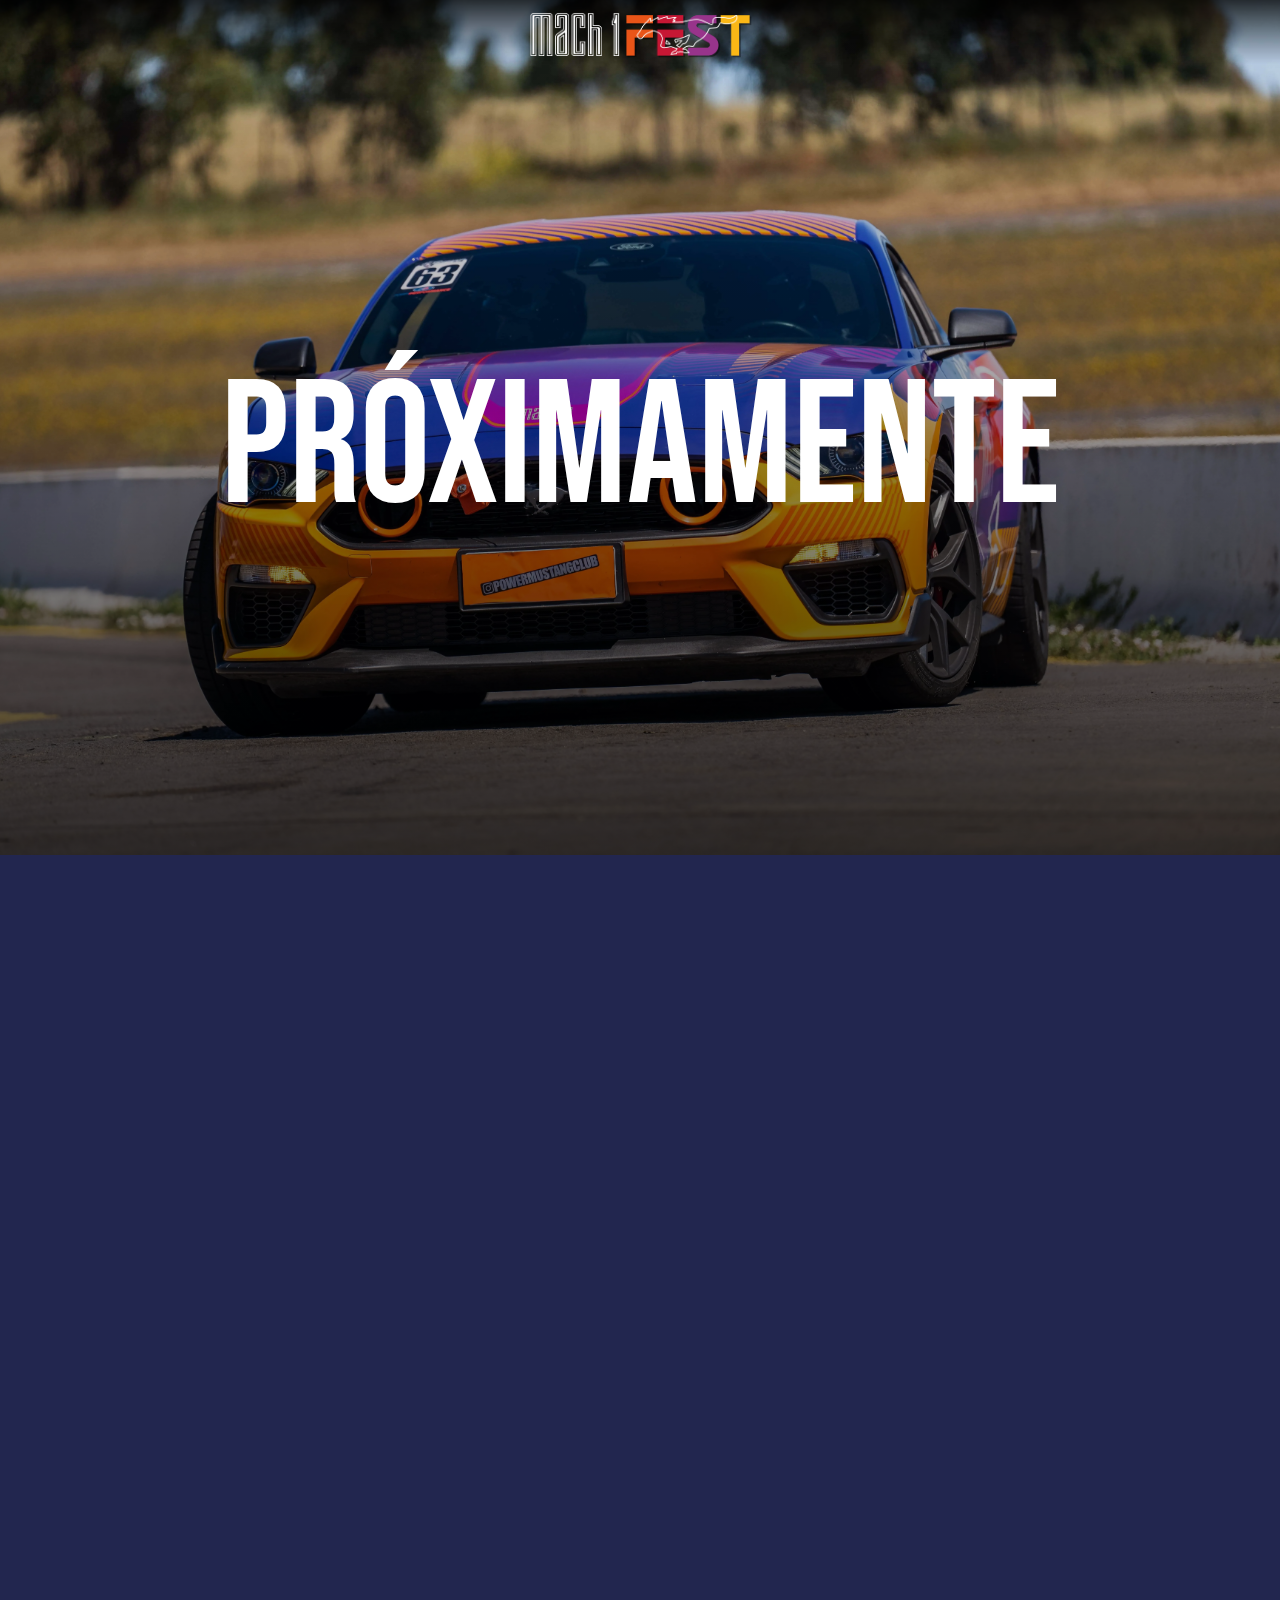
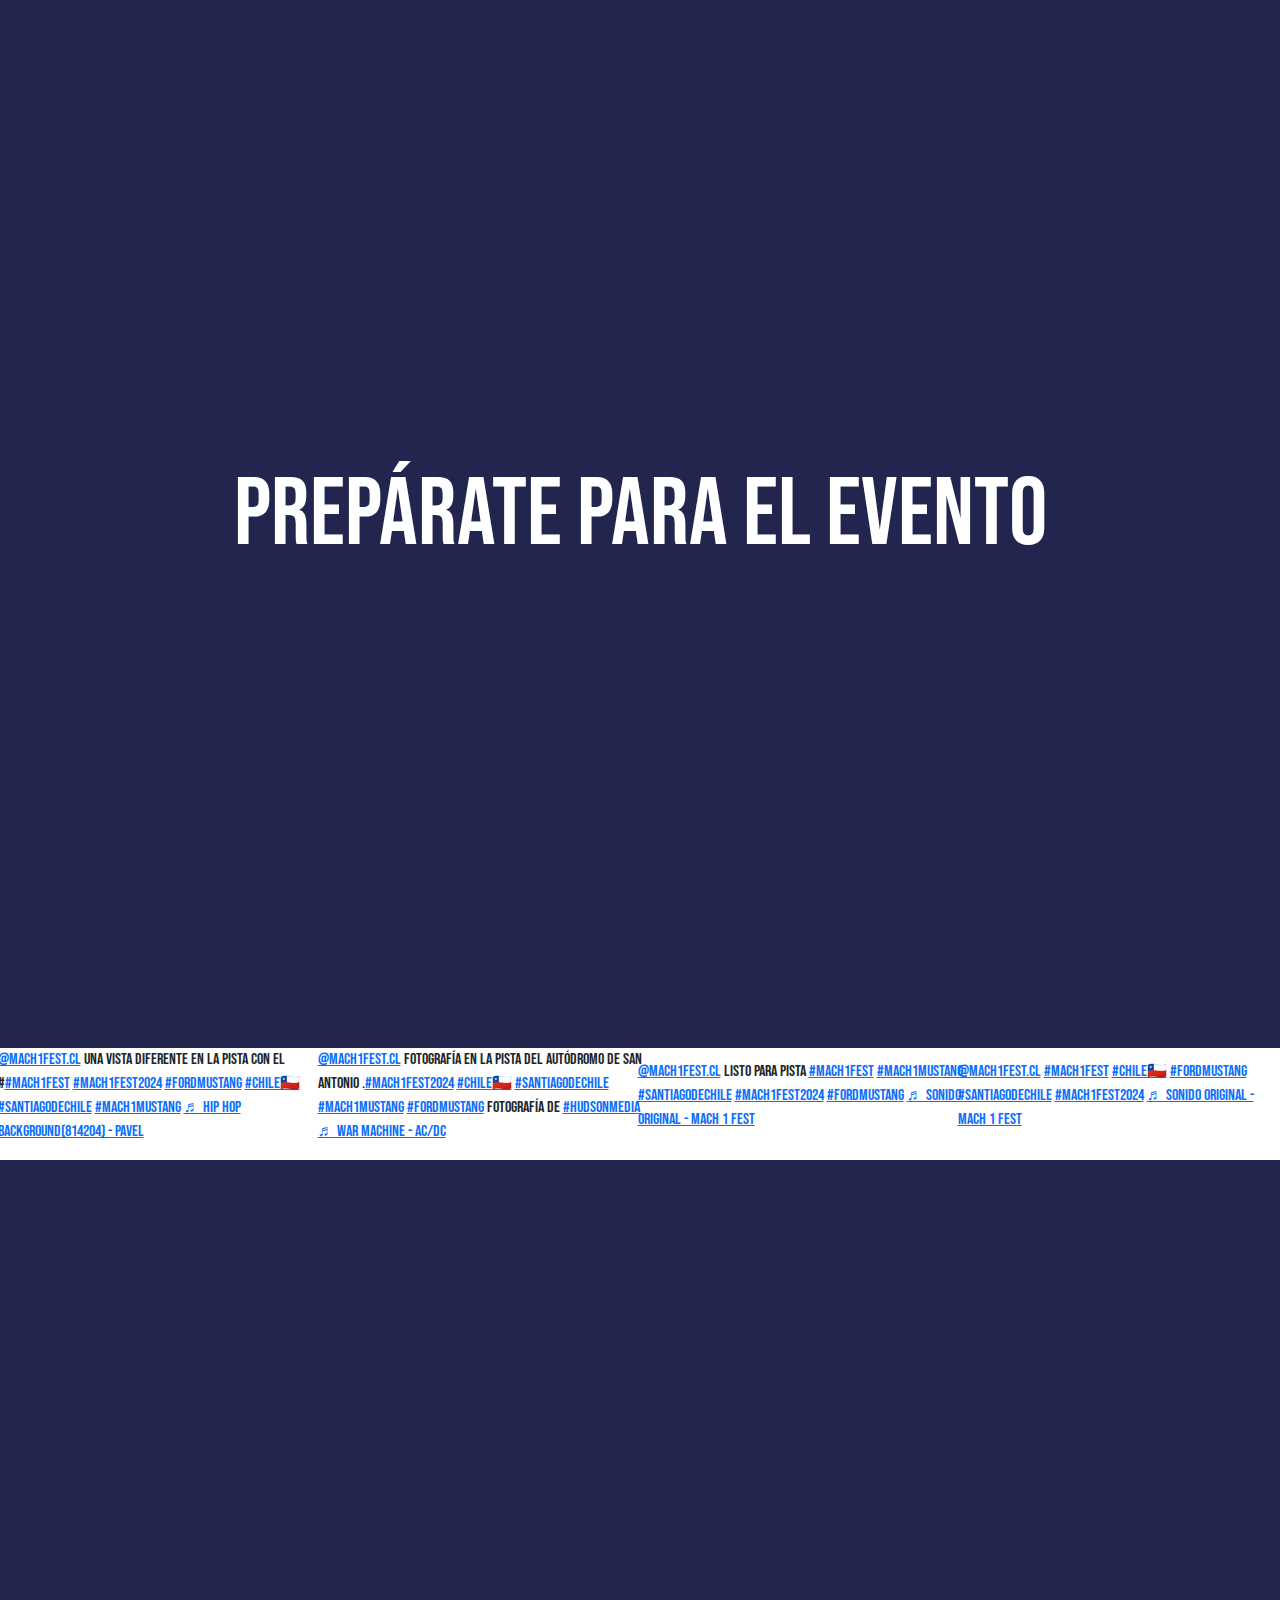
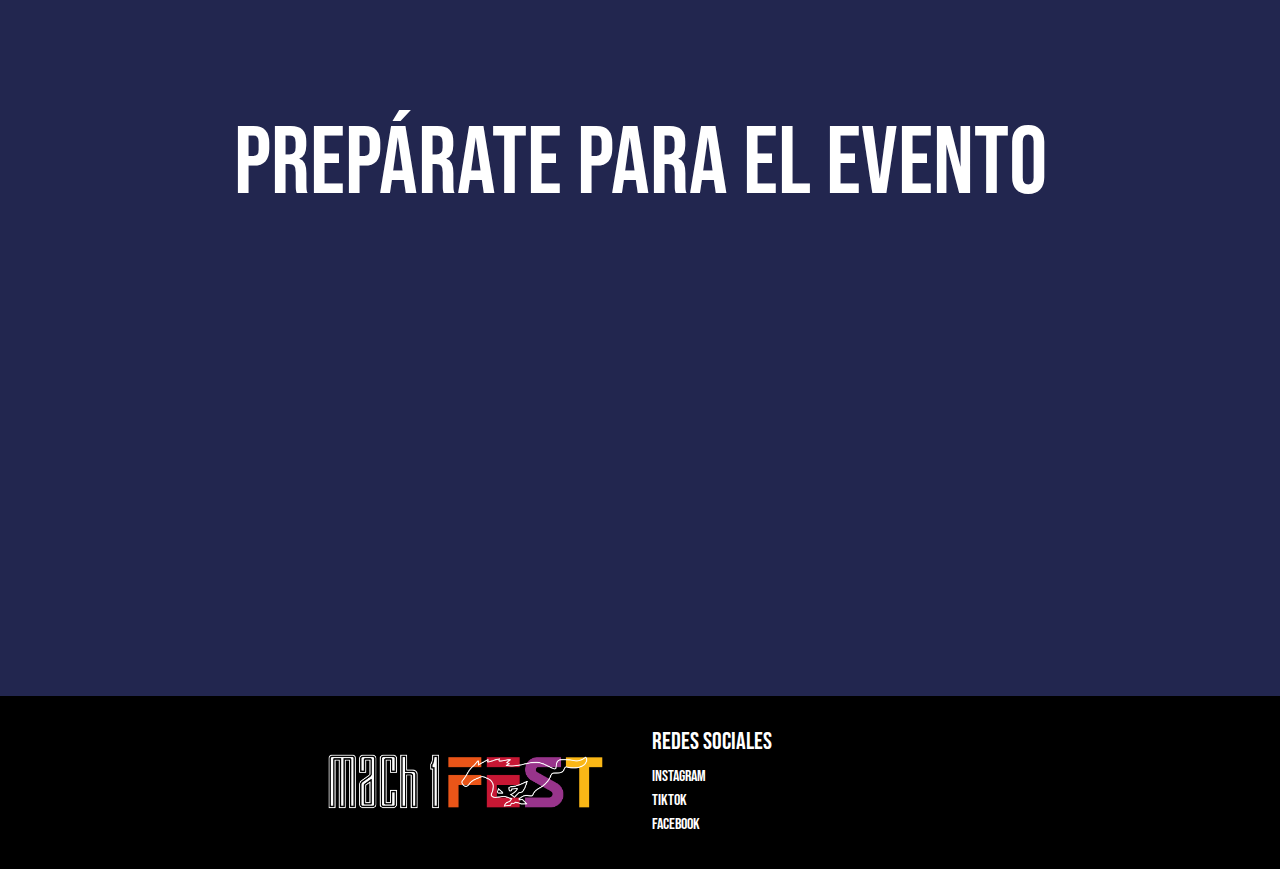
==== commit bc7840a6: "Update index.html" ====
--- a/index.html
+++ b/index.html
@@ -102,7 +102,7 @@
         <h2 class="d-none d-lg-block">Prepárate  para el evento</h2>
       </div>
       <div class="d-flex justify-content-center align-items-center">
-        <h2 class=" d-lg-none" style="font-size: 3rem;">Prepárate  para el evento</h2>
+        <h2 class=" d-lg-none" style="font-size: 2.5rem;">Prepárate  para el evento</h2>
       </div>
     </div>
     <!-- GORRAS -->
@@ -218,7 +218,7 @@
       <h2 class="d-none d-lg-block">Prepárate  para el evento</h2>
     </div>
     <div class="d-flex justify-content-center align-items-center">
-      <h2 class=" d-lg-none" style="font-size: 3rem;">Prepárate  para el evento</h2>
+      <h2 class=" d-lg-none" style="font-size: 2.5rem;">Prepárate  para el evento</h2>
     </div>
     <div class="row contenido-section3">
       <div class="col-12 col-sm-6 d-flex align-items-center justify-content-center ">
--- a/style.css
+++ b/style.css
@@ -87,7 +87,8 @@
 /* CARRUSEL */
   .carousel-item img {
     width: 100%;
-    height: 100vh;
+    height: auto;
+    max-height: 100vh;
     object-fit: cover;
     opacity: 0;
     transform: translateY(20px);    
@@ -230,7 +231,7 @@
 
 
 .section2{
-  padding-bottom: 8rem;
+  padding-bottom: 1rem;
 }
 
 .tiktok-section{
